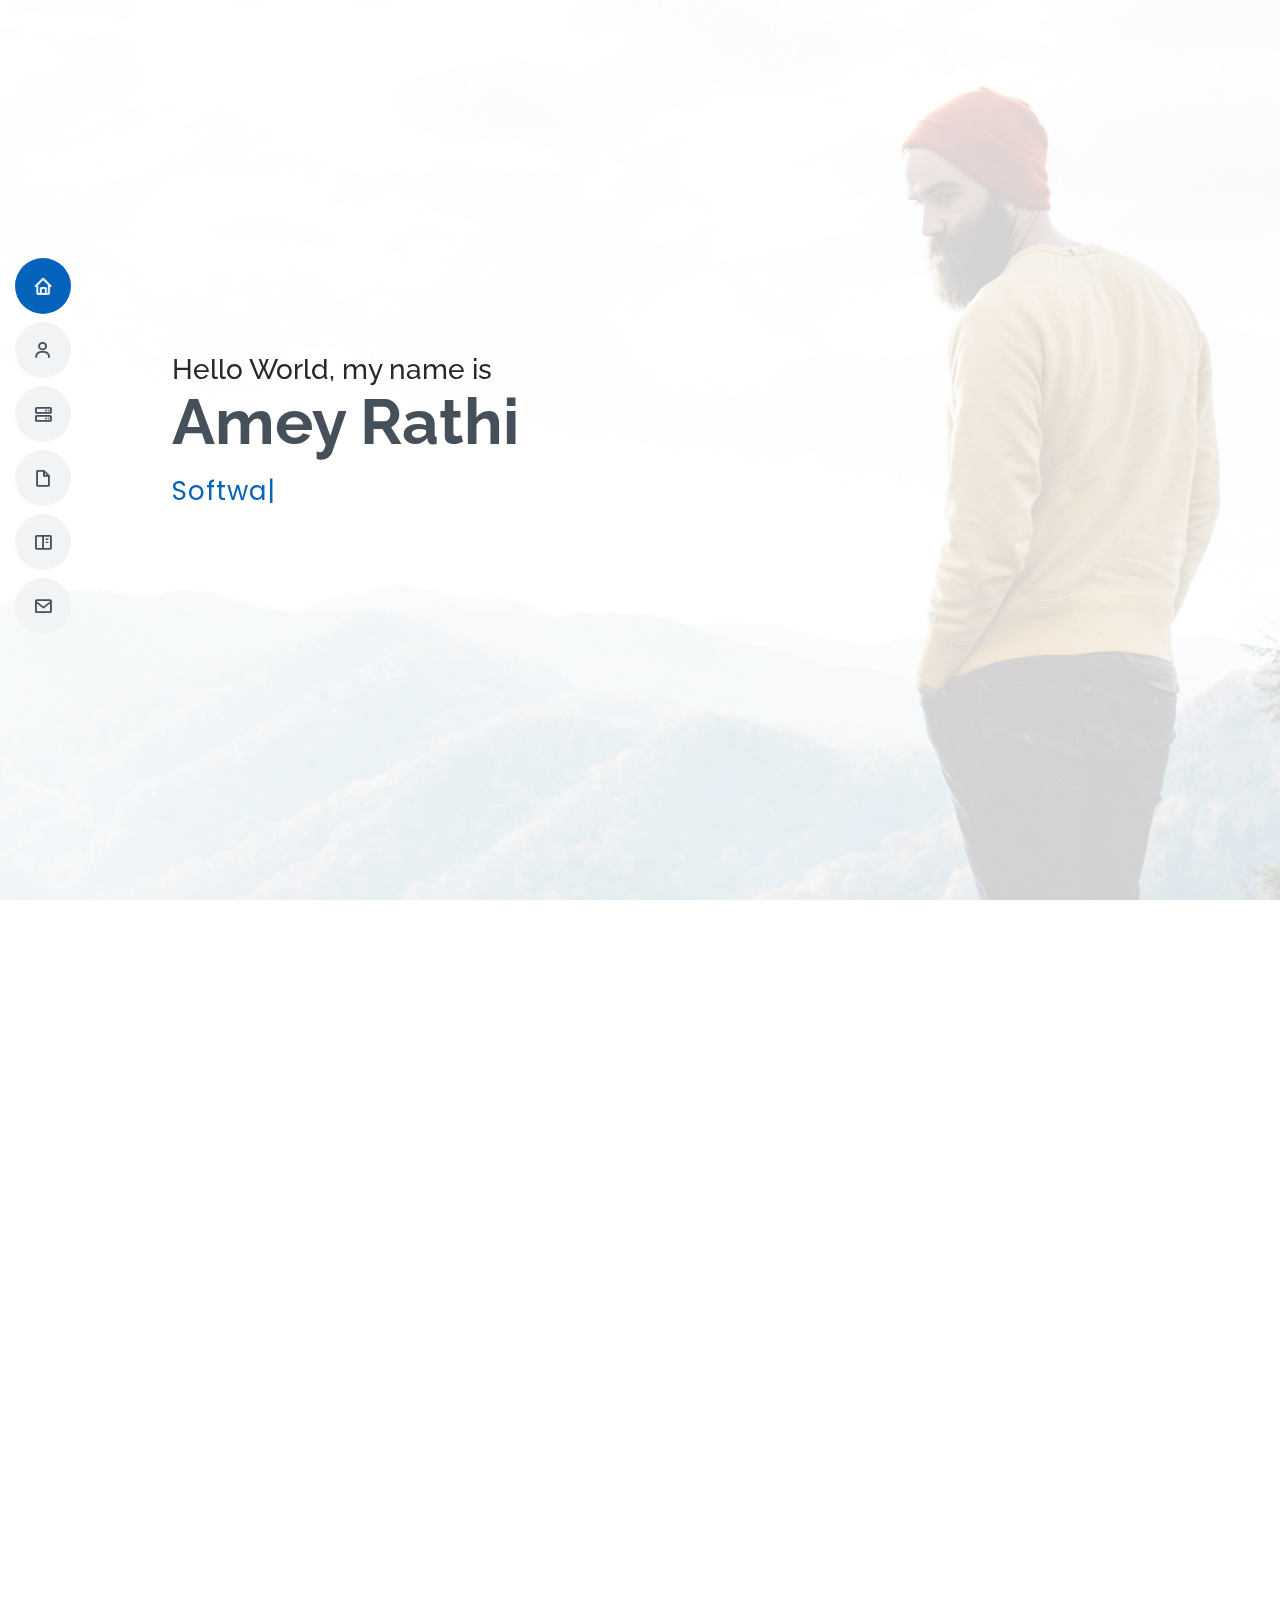
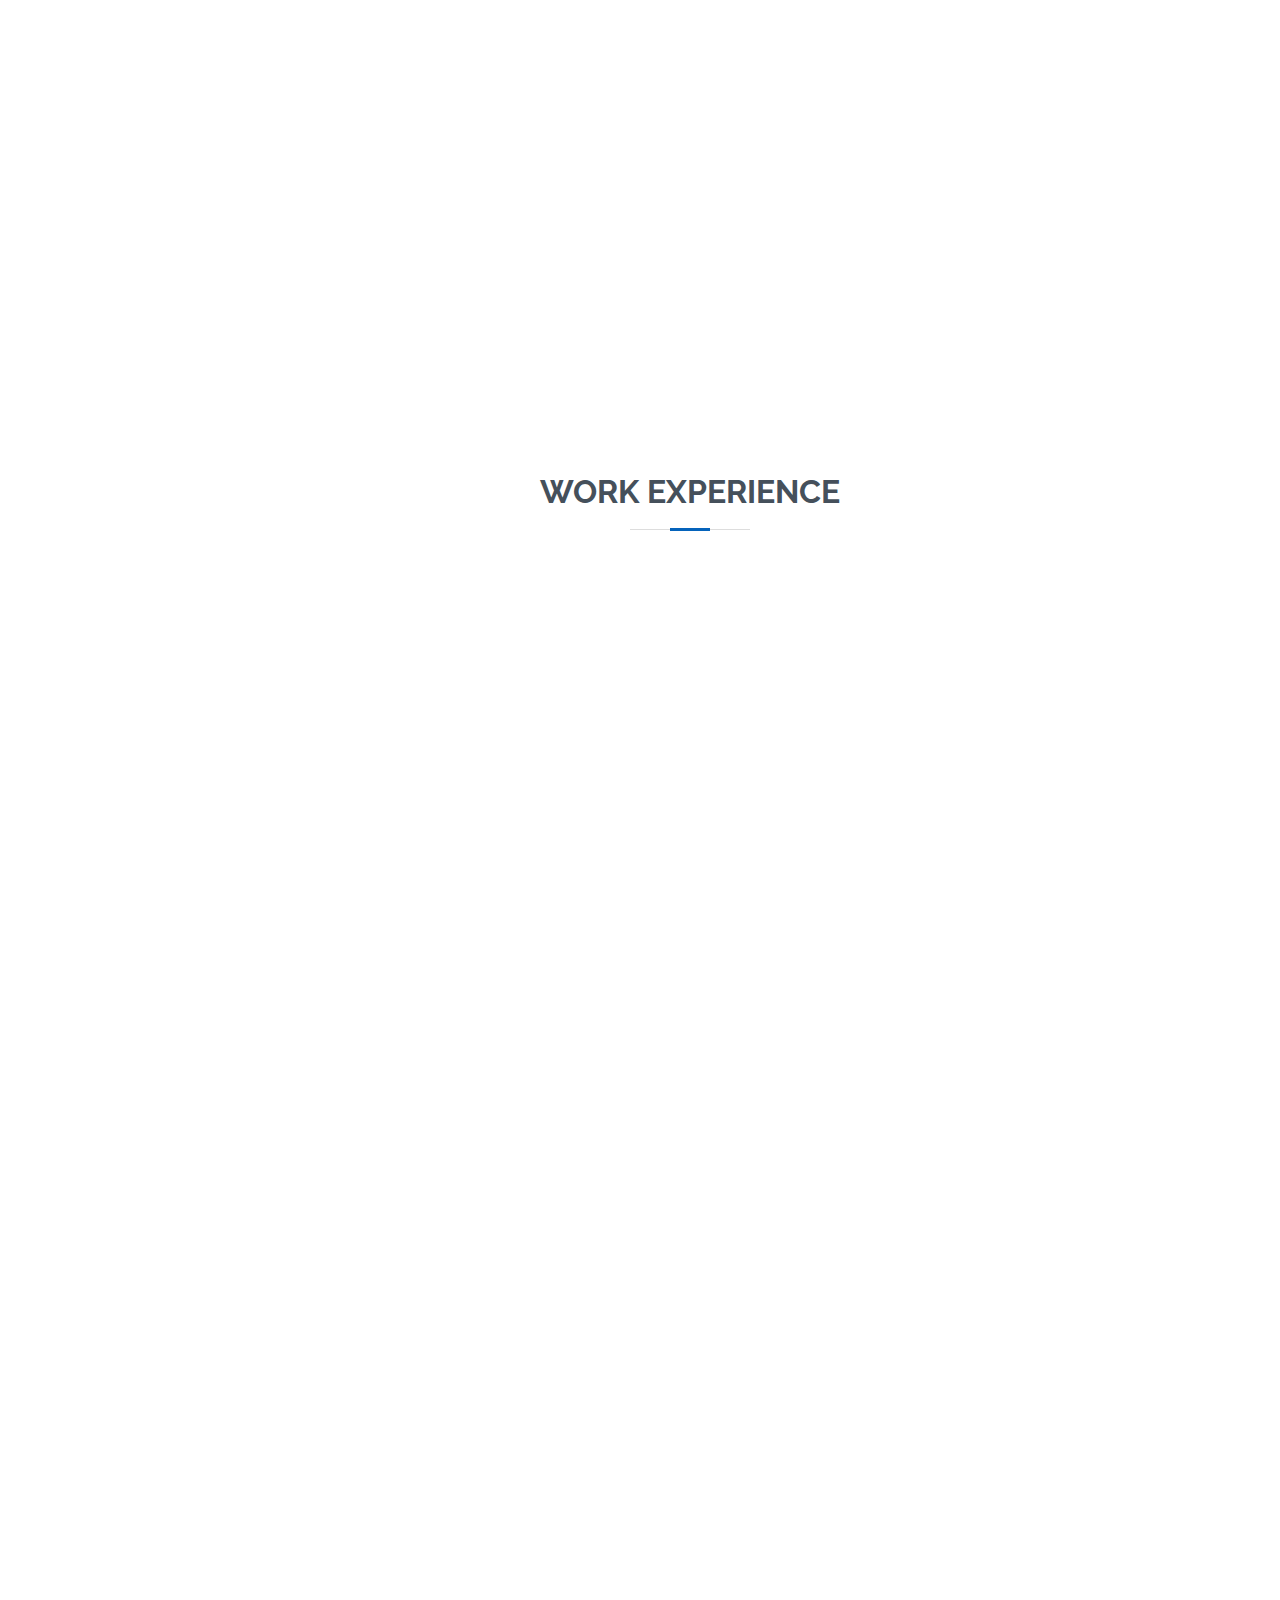
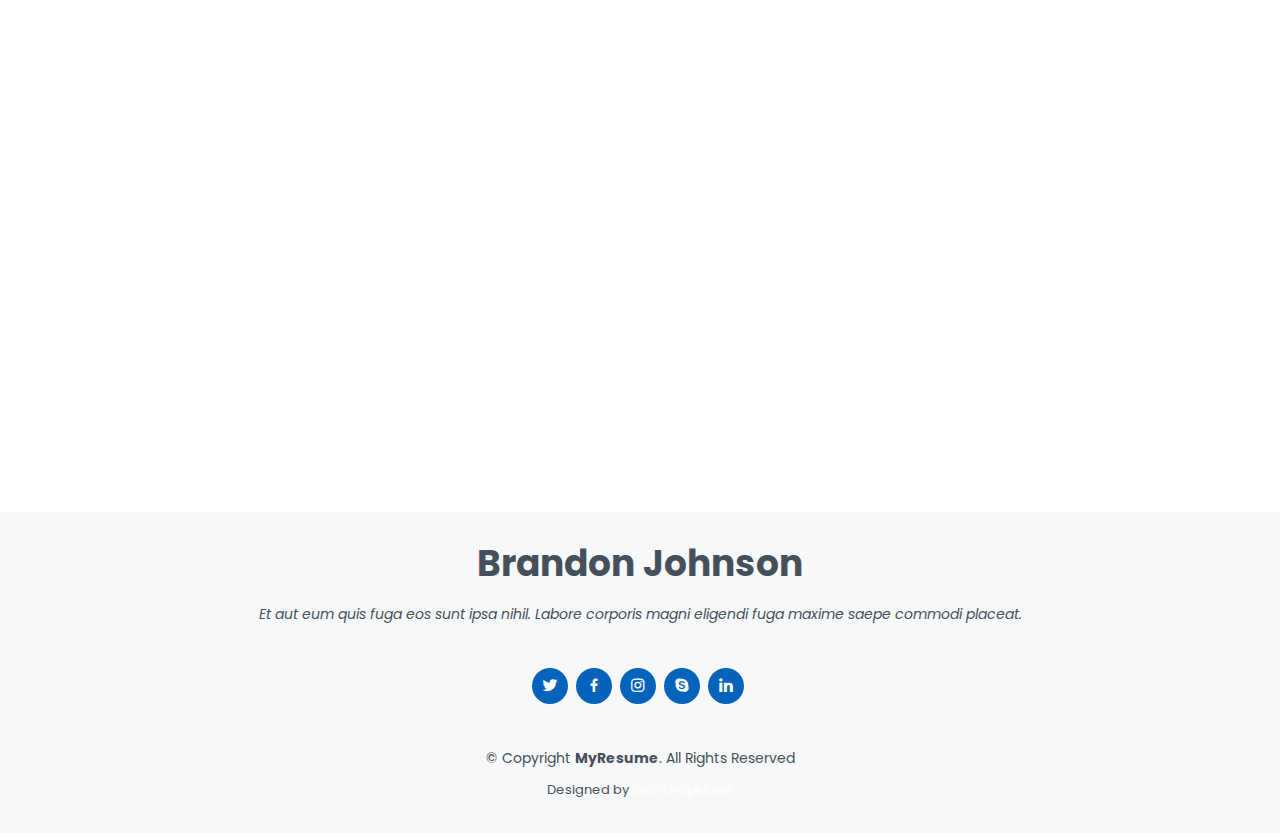
==== index.html @ b6212401 "add website" ====
<!DOCTYPE html>
<html lang="en">

<head>
  <meta charset="utf-8">
  <meta content="width=device-width, initial-scale=1.0" name="viewport">

  <title>Amey Rathi</title>
  <meta content="" name="description">
  <meta content="" name="keywords">

  <!-- Favicons -->
  <link href="assets/img/favicon.png" rel="icon">
  <link href="assets/img/apple-touch-icon.png" rel="apple-touch-icon">

  <!-- Google Fonts -->
  <link href="https://fonts.googleapis.com/css?family=Open+Sans:300,300i,400,400i,600,600i,700,700i|Raleway:300,300i,400,400i,500,500i,600,600i,700,700i|Poppins:300,300i,400,400i,500,500i,600,600i,700,700i" rel="stylesheet">

  <!-- Vendor CSS Files -->
  <link href="assets/vendor/aos/aos.css" rel="stylesheet">
  <link href="assets/vendor/bootstrap/css/bootstrap.min.css" rel="stylesheet">
  <link href="assets/vendor/bootstrap-icons/bootstrap-icons.css" rel="stylesheet">
  <link href="assets/vendor/boxicons/css/boxicons.min.css" rel="stylesheet">
  <link href="assets/vendor/glightbox/css/glightbox.min.css" rel="stylesheet">
  <link href="assets/vendor/swiper/swiper-bundle.min.css" rel="stylesheet">

  <!-- Template Main CSS File -->
  <link href="assets/css/style.css" rel="stylesheet">

  <!-- =======================================================
  * Template Name: MyResume - v4.7.0
  * Template URL: https://bootstrapmade.com/free-html-bootstrap-template-my-resume/
  * Author: BootstrapMade.com
  * License: https://bootstrapmade.com/license/
  ======================================================== -->
</head>

<body>

  <!-- ======= Mobile nav toggle button ======= -->
  <!-- <button type="button" class="mobile-nav-toggle d-xl-none"><i class="bi bi-list mobile-nav-toggle"></i></button> -->
  <i class="bi bi-list mobile-nav-toggle d-xl-none"></i>
  <!-- ======= Header ======= -->
  <header id="header" class="d-flex flex-column justify-content-center">

    <nav id="navbar" class="navbar nav-menu">
      <ul>
        <li><a href="#hero" class="nav-link scrollto active"><i class="bx bx-home"></i> <span>Home</span></a></li>
        <li><a href="#about" class="nav-link scrollto"><i class="bx bx-user"></i> <span>About</span></a></li>
        <li><a href="#skills" class="nav-link scrollto"><i class="bx bx-server"></i> <span>Skills</span></a></li>
        <li><a href="#resume" class="nav-link scrollto"><i class="bx bx-file-blank"></i> <span>Resume</span></a></li>
        <li><a href="#portfolio" class="nav-link scrollto"><i class="bx bx-book-content"></i> <span>Portfolio</span></a></li>
        <li><a href="#contact" class="nav-link scrollto"><i class="bx bx-envelope"></i> <span>Contact</span></a></li>
      </ul>
    </nav><!-- .nav-menu -->

  </header><!-- End Header -->

  <!-- ======= Hero Section ======= -->
  <section id="hero" class="d-flex flex-column justify-content-center">
    <div class="container" data-aos="zoom-in" data-aos-delay="100">
      <h3>Hello World, my name is</h3>
      <h1>Amey Rathi</h1>
      <p><span class="typed" data-typed-items="Software Engineer, Data Scientist, Data Analyst"></span></p>
      <div class="social-links">
        <!-- <a href="#" class="twitter"><i class="bx bxl-twitter"></i></a> -->
        <!-- <a href="#" class="facebook"><i class="bx bxl-facebook"></i></a> -->
        <!-- <a href="#" class="instagram"><i class="bx bxl-instagram"></i></a> -->
        <!-- <a href="#" class="google-plus"><i class="bx bxl-skype"></i></a> -->
        <!-- <a href="#" class="linkedin"><i class="bx bxl-linkedin"></i></a>
        <a href="#" class="github"><i class="bx bxl-linkedin"></i></a>
        <a href="#" class="email"><i class="bx bxl-linkedin"></i></a> -->
      </div>
    </div>
  </section><!-- End Hero -->

  <main id="main">

    <!-- ======= About Section ======= -->
    <section id="about" class="about">
      <div class="container" data-aos="fade-up">

        <div class="section-title">
          <h2>About Me</h2>
          <!-- <p>Magnam dolores commodi suscipit. Necessitatibus eius consequatur ex aliquid fuga eum quidem. Sit sint consectetur velit. Quisquam quos quisquam cupiditate. Et nemo qui impedit suscipit alias ea. Quia fugiat sit in iste officiis commodi quidem hic quas.</p> -->
        </div>


        <div class="row">
          <div class="col-lg-4">
            <img src="assets/img/profile-img.jpg" class="img-fluid shadow-sm" alt="">
          </div>
          <div class="col-lg-8 pt-4 pt-lg-0 content">
            <!-- <h3>UI/UX Designer &amp; Web Developer.</h3> -->
            <p>
              My name is <b>Amey Rathi</b>, <i>named after a Hindu God Ganapati</i>. I am a final year Information Systems student from Singapore Management University, specialising in <b>Artificial Intelligence</b> with a second major in <b>Economics</b>. 
            </p>
            <!-- <div class="row">
              <div class="col-lg-6">
                <ul>
                  <li><i class="bi bi-chevron-right"></i> <strong>Birthday:</strong> <span>1 May 1995</span></li>
                  <li><i class="bi bi-chevron-right"></i> <strong>Website:</strong> <span>www.example.com</span></li>
                  <li><i class="bi bi-chevron-right"></i> <strong>Phone:</strong> <span>+123 456 7890</span></li>
                  <li><i class="bi bi-chevron-right"></i> <strong>City:</strong> <span>New York, USA</span></li>
                </ul>
              </div>
              <div class="col-lg-6">
                <ul>
                  <li><i class="bi bi-chevron-right"></i> <strong>Age:</strong> <span>30</span></li>
                  <li><i class="bi bi-chevron-right"></i> <strong>Degree:</strong> <span>Master</span></li>
                  <li><i class="bi bi-chevron-right"></i> <strong>PhEmailone:</strong> <span>email@example.com</span></li>
                  <li><i class="bi bi-chevron-right"></i> <strong>Freelance:</strong> <span>Available</span></li>
                </ul>
              </div>
            </div> -->
            <p>
              I enjoy the work I do and take keen interest in collaborating with people to tackle problems by coming up with solutions that leverages technology. 
              I love reading about how technology is shaping our enviornment and learn from my peers who are in the same space.
            </p>
            <p>
              I have a keen interest in learning more everyday, specifically in the field of Software Engineering and Machine Learning. 
              From my previous internships, I have experience with developing production grade web applications as well as production ready machine learning algorithms. 
            </p>
          </div>
        </div>

      </div>
    </section>
    <!-- End About Section -->

    <!-- ======= Facts Section ======= -->
    <!-- <section id="facts" class="facts">
      <div class="container" data-aos="fade-up">

        <div class="section-title">
          <h2>Facts</h2>
          <p>Magnam dolores commodi suscipit. Necessitatibus eius consequatur ex aliquid fuga eum quidem. Sit sint consectetur velit. Quisquam quos quisquam cupiditate. Et nemo qui impedit suscipit alias ea. Quia fugiat sit in iste officiis commodi quidem hic quas.</p>
        </div>

        <div class="row">

          <div class="col-lg-3 col-md-6">
            <div class="count-box">
              <i class="bi bi-emoji-smile"></i>
              <span data-purecounter-start="0" data-purecounter-end="232" data-purecounter-duration="1" class="purecounter"></span>
              <p>Happy Clients</p>
            </div>
          </div>

          <div class="col-lg-3 col-md-6 mt-5 mt-md-0">
            <div class="count-box">
              <i class="bi bi-journal-richtext"></i>
              <span data-purecounter-start="0" data-purecounter-end="521" data-purecounter-duration="1" class="purecounter"></span>
              <p>Projects</p>
            </div>
          </div>

          <div class="col-lg-3 col-md-6 mt-5 mt-lg-0">
            <div class="count-box">
              <i class="bi bi-headset"></i>
              <span data-purecounter-start="0" data-purecounter-end="1463" data-purecounter-duration="1" class="purecounter"></span>
              <p>Hours Of Support</p>
            </div>
          </div>

          <div class="col-lg-3 col-md-6 mt-5 mt-lg-0">
            <div class="count-box">
              <i class="bi bi-award"></i>
              <span data-purecounter-start="0" data-purecounter-end="25" data-purecounter-duration="1" class="purecounter"></span>
              <p>Awards</p>
            </div>
          </div>

        </div>

      </div>
    </section>End Facts Section -->

    <!-- ======= Skills Section =======  -->
    <section id="skills" class="skills section-bg">
      <div class="container" data-aos="fade-up">

        <div class="section-title">
          <h2>Skills</h2>
          <p>While I am open to learning new skills, here are some skills I have learned through my previous internships and school projects!</p>
        </div>

        <div class="row skills-content">

          <div class="col-lg-5">
            <span class="skill">
              <h5><b>Data Science & Analytics</b></h5>
              <ul> 
                <li>Python (Pandas, Numpy, Scikit-Learn), R</li>
                <li>Computer vision (OpenCV)</li>
                <li>Geospatial Analytics (Map projections, spatial statistics, etc)</li>
                <li>Deep Learning frameworks (TensorFlow, PyTorch)</li>
                <li>Natural Language Processing (Spacy, NLTK, transformers)</li>
              </ul>
            </span>
          </div>

          <div class="col-lg-3">

            <span class="skill">
              <h5><b>Software Enginnering</b></h5>
              <ul> 
                <li>Flask, NodeJS, PHP</li>
                <li>MySQL, MongoDB</li>
                <li>Angular, React, HTML5</li>
                <li>Java, Spring</li>
                <li>Docker, Jenkins, Bitbucket</li>
              </ul>
            </span>

          </div>
          <div class="col-lg-4">

            <span class="skill">
              <h5><b>Others</b></h5>
              <ul> 
                <li>MS Excel (VBA, financial modelling)</li>
                <li>SQL</li>
                <li>UI/UX Prototyping (Figma, Adobe XD)</li>
                <li>Web scrapping</li>
              </ul>
            </span>
          </div>

        </div>

      </div>
    </section><!-- End Skills Section -->

    <!-- ======= Resume Section ======= -->
    <section id="resume" class="resume">

      <div class="section-title">
        <h2>Work Experience</h2>
      </div>
      <!-- Pencil Internship -->
      <div class="row" data-aos="fade-up">
        <div class="col-lg-3  align-items-center justify-content-center">
          <a href="https://pencilapp.com/"><img src="assets/img/pencil-logo.png" height="auto" width="100%"></a>
        </div>
        <div class="col-lg-9 px-5 align-items-center justify-content-center">
          <span class="work-experience-title">
            <h4><b>Machine Learning Intern, Pencil</b></h4>
            <span class="work-experience-date">October 2021 - December 2021</span><br/>
          <p>
            <b class="bi bi-chevron-right"></b> <a class="link-primary" href="https://pencilapp.com/">Pencil</a> is an education technology start up from Silicon Valley with a mission to provide personalised education. <br/>
            <b class="bi bi-chevron-right"></b>Developed low latency computer vision algorithms using <b>TensorflowJS</b> to create interactive real time communication features <br/>
            <b class="bi bi-chevron-right"></b>Developed an algorithm which transformers content on a paper to a digital whiteboard through web assembly <br/>
          </p>
        </div>
      </div>
      
      <!-- Research Room Internship -->
      <div class="row top-buffer" data-aos="fade-up">
        <div class="col-lg-3 pt-5 align-items-center justify-content-center">
          <a href="https://pencilapp.com/"><img src="assets/img/rr.png" height="auto" width="100%"></a>
        </div>
        <div class="col-lg-9 px-5 align-items-center justify-content-center">
          <span class="work-experience-title">
            <h4><b>Artificial Intelligence Intern, Research Room</b></h4>
            <span class="work-experience-date">May 2021 - August 2021</span><br/>
          <p>
            <b class="bi bi-chevron-right"></b> <a class="link-primary" href="http://www.researchroom.sg/">Research Room</a> is data analytics consultancy that delivers complex prediction and decision making capibilities <br/>
            <b class="bi bi-chevron-right"></b> Developed a conversational assistant for Gardens by the bay through a transformers neural network
             architecture from <a class="link-danger" href="https://ai.facebook.com/">FacebookAI</a> and <a class="link-danger" href="https://huggingface.co">HuggingFace</a> using <b>PyTorch</b>, supporting real-time information retrieval from internet to answer queries <br/>
            <b class="bi bi-chevron-right"></b> Reduced inference speed of model by x3 with minimal impact on performance through knowledge distillation and pruning <br/>
            <b class="bi bi-chevron-right"></b> Implemented a double head transformers model, reducing model perplexity and hallucination tendencies<br/>
            <b class="bi bi-chevron-right"></b> Developed a cognitive image recognition solution for an EdTech company to streamline data entry operations by
            automatically capturing relevant information from documents, significantly reducing man-hours spent in labelling data. The accuracy of the multi-stage image classifier was 93%.<br/>
            <br/>
          </p>
        </div>
      </div>
      
      <!-- DBS Bank Internship -->
      <div class="row top-buffer" data-aos="fade-up">
        <div class="col-lg-3 align-items-center justify-content-center">
          <a href="https://pencilapp.com/"><img src="assets/img/dbs-logo.png" height="auto" width="100%"></a>
        </div>
        <div class="col-lg-9 px-5">
          <span class="work-experience-title">
            <h4><b>Software Engineering Intern, DBS Bank</b></h4>
            <span class="work-experience-date">June 2020 - August 2020</span><br/>
          <p>
            <b class="bi bi-chevron-right"></b> <a class="link-primary" href="https://www.dbs.com.sg/index/default.page">DBS Bank</a> is a Singaporean multinational banking and financial services corporation <br/>
            <b class="bi bi-chevron-right"></b> Developed Software Management Portal, digitalising bank-wide existing software request and management processes for 30,000 users<br/>
            <b class="bi bi-chevron-right"></b> Tech Stack: JavaScript (ReactJS framework), Python (Flask) and integration using MySQL <br/>
            <b class="bi bi-chevron-right"></b> Created automated unit testing scripts through <a class="link-danger" href="https://docs.pytest.org/en/6.2.x/"> PyTest </a> & helped resolve bugs <br/>
            <br/>
          </p>
        </div>
      </div>

      <!-- FCA Internship -->
      <div class="row top-buffer" data-aos="fade-up">
        <div class="col-lg-3 align-items-center justify-content-center">
          <a href="https://pencilapp.com/"><img src="assets/img/fca-logo.png" height="auto" width="100%"></a>
        </div>
        <div class="col-lg-9 px-5">
          <span class="work-experience-title">
            <h4><b>Summer Intern, First Code Academy</b></h4>
            <span class="work-experience-date">May 2019 - August 2019</span><br/>
          <p>
            <b class="bi bi-chevron-right"></b> <a class="link-primary" href="https://www.dbs.com.sg/index/default.page">First Code Academy</a> is an education institute that teaches kids coding and develop curriculum for coding skills, computational thinking and entrepreneurship mindset <br/>
            <b class="bi bi-chevron-right"></b> Created course content for design thinking, game development and web application development and taught students
            from 3 – 18 years on these topics.<br/>
            <b class="bi bi-chevron-right"></b> Created a company-wide course feedback system leading to improved course quality & understanding instructor weakness <br/>
            <br/>
          </p>
        </div>
      </div>

      <!-- <div class="container" data-aos="fade-up">

        <div class="section-title">
          <h2>Resume</h2>
          <p>Magnam dolores commodi suscipit. Necessitatibus eius consequatur ex aliquid fuga eum quidem. Sit sint consectetur velit. Quisquam quos quisquam cupiditate. Et nemo qui impedit suscipit alias ea. Quia fugiat sit in iste officiis commodi quidem hic quas.</p> 
        </div>

        <div class="row">
          <div class="col-lg-6">
            <h3 class="resume-title">Sumary</h3>
            <div class="resume-item pb-0">
              <h4>Brandon Johnson</h4>
              <p><em>Innovative and deadline-driven Graphic Designer with 3+ years of experience designing and developing user-centered digital/print marketing material from initial concept to final, polished deliverable.</em></p>
              <ul>
                <li>Portland par 127,Orlando, FL</li>
                <li>(123) 456-7891</li>
                <li>alice.barkley@example.com</li>
              </ul>
            </div>

            <h3 class="resume-title">Education</h3>
            <div class="resume-item">
              <h4>Master of Fine Arts &amp; Graphic Design</h4>
              <h5>2015 - 2016</h5>
              <p><em>Rochester Institute of Technology, Rochester, NY</em></p>
              <p>Qui deserunt veniam. Et sed aliquam labore tempore sed quisquam iusto autem sit. Ea vero voluptatum qui ut dignissimos deleniti nerada porti sand markend</p>
            </div>
            <div class="resume-item">
              <h4>Bachelor of Fine Arts &amp; Graphic Design</h4>
              <h5>2010 - 2014</h5>
              <p><em>Rochester Institute of Technology, Rochester, NY</em></p>
              <p>Quia nobis sequi est occaecati aut. Repudiandae et iusto quae reiciendis et quis Eius vel ratione eius unde vitae rerum voluptates asperiores voluptatem Earum molestiae consequatur neque etlon sader mart dila</p>
            </div>
          </div>
          <div class="col-lg-6">
            <h3 class="resume-title">Professional Experience</h3>
            <div class="resume-item">
              <h4>Senior graphic design specialist</h4>
              <h5>2019 - Present</h5>
              <p><em>Experion, New York, NY </em></p>
              <ul>
                <li>Lead in the design, development, and implementation of the graphic, layout, and production communication materials</li>
                <li>Delegate tasks to the 7 members of the design team and provide counsel on all aspects of the project. </li>
                <li>Supervise the assessment of all graphic materials in order to ensure quality and accuracy of the design</li>
                <li>Oversee the efficient use of production project budgets ranging from $2,000 - $25,000</li>
              </ul>
            </div>
            <div class="resume-item">
              <h4>Graphic design specialist</h4>
              <h5>2017 - 2018</h5>
              <p><em>Stepping Stone Advertising, New York, NY</em></p>
              <ul>
                <li>Developed numerous marketing programs (logos, brochures,infographics, presentations, and advertisements).</li>
                <li>Managed up to 5 projects or tasks at a given time while under pressure</li>
                <li>Recommended and consulted with clients on the most appropriate graphic design</li>
                <li>Created 4+ design presentations and proposals a month for clients and account managers</li>
              </ul>
            </div>
          </div>
        </div>

      </div> -->
    
    </section><!-- End Resume Section -->

    <!-- ======= Portfolio Section ======= -->
    <section id="portfolio" class="portfolio section-bg">
      <div class="container" data-aos="fade-up">

        <div class="section-title">
          <h2>Portfolio</h2>
          <p>Here are few of the projects I have done through my coursework, internships and out of interest :)</p>
        </div>
        <div class="row">
          <div class="col-lg-12 d-flex justify-content-center" data-aos="fade-up" data-aos-delay="100">
            <ul id="portfolio-flters">
              <li data-filter="*" class="filter-active">All</li>
              <li data-filter=".filter-internship">Internships</li>
              <li data-filter=".filter-datascience">Data Science</li>
              <li data-filter=".filter-swe">Software Development</li>
            </ul>
          </div>
        </div>

        <div class="row portfolio-container" data-aos="fade-up" data-aos-delay="200">

          <div class="col-lg-4 col-md-6 portfolio-item filter-internship">
            <div class="portfolio-wrap">
              <img src="assets/img/pencil-logo.png" class="img-fluid" alt="">
              <div class="portfolio-info">
                <h4>Projects @ Pencil</h4>
                <p> A summary of my projects at Pencil</p>
                <div class="portfolio-links">
                  <a href="portfolio-details-pencil.html" class="portfolio-details-lightbox" data-glightbox="type: external" title="Portfolio Details"><i class="bx bx-link"></i></a>
                </div>
              </div>
            </div>
          </div>
          <div class="col-lg-4 col-md-6 portfolio-item filter-swe filter-datascience">
            <div class="portfolio-wrap">
              <img src="assets/img/citi.jpg" class="img-fluid" alt="">
              <div class="portfolio-info">
                <h4>Capstone project</h4>
                <div class="portfolio-links">
                  <a href="portfolio-details-capstone.html" class="portfolio-details-lightbox" data-glightbox="type: external" title="Portfolio Details"><i class="bx bx-link"></i></a>
                </div>
              </div>
            </div>
          </div>

          <!-- <div class="col-lg-4 col-md-6 portfolio-item filter-internship">
            <div class="portfolio-wrap">
              <img src="assets/img/rr.png" class="img-fluid mx-auto d-block"  alt="">
              <div class="portfolio-info">
                <h4>Projects @ Research Room</h4>
                <p>A summary of my projects at Research Room</p>
                <div class="portfolio-links">
                  <a href="portfolio-details.html" class="portfolio-details-lightbox" data-glightbox="type: external" title="Portfolio Details"><i class="bx bx-link"></i></a>
                </div>
              </div>
            </div>
          </div> -->

          <div class="col-lg-4 col-md-6 portfolio-item filter-datascience">
            <div class="portfolio-wrap">
              <img src="assets/img/cognitive-gaming-system.jpg" class="img-fluid" alt="">
              <div class="portfolio-info">
                <h4>Cognitive Gaming System</h4>
                <p>Using CNNs for cheating :p</p>
                <div class="portfolio-links">
                  <a href="portfolio-details-cgs.html" class="portfolio-details-lightbox" data-glightbox="type: external" title="Portfolio Details"><i class="bx bx-link"></i></a>
                </div>
              </div>
            </div>
          </div>

          <div class="col-lg-4 col-md-6 portfolio-item filter-swe">
            <div class="portfolio-wrap">
              <img src="assets/img/compare-lah.jpg" class="img-fluid" alt="">
              <div class="portfolio-info">
                <h4>CompareLah!</h4>
                <p>Come here to buy cheap insurance through the art of web scrapping </p>
                <div class="portfolio-links">
                  <a href="portfolio-details.html" class="portfolio-details-lightbox" data-glightbox="type: external" title="Portfolio Details"><i class="bx bx-link"></i></a>
                </div>
              </div>
            </div>
          </div>

          <div class="col-lg-4 col-md-6 portfolio-item filter-datascience">
            <div class="portfolio-wrap">
              <img src="assets/img/real-estate.jpeg" class="img-fluid" alt="">
              <div class="portfolio-info">
                <h4>Real estate decisions</h4>
                <p> Buy a house or rent it? Let an excel spreadsheet help you!</p>
                <div class="portfolio-links">
                  <a href="portfolio-details.html" class="portfolio-details-lightbox" data-glightbox="type: external" title="Portfolio Details"><i class="bx bx-link"></i></a>
                </div>
              </div>
            </div>
          </div>

          <div class="col-lg-4 col-md-6 portfolio-item filter-datascience">
            <div class="portfolio-wrap">
              <img src="assets/img/smi.jpg" class="img-fluid" alt="">
              <div class="portfolio-info">
                <h4>Stock market influencers</h4>
                <p> Understanding how twitter influences the stock market!</p>
                <div class="portfolio-links">
                  <a href="portfolio-details.html" class="portfolio-details-lightbox" data-glightbox="type: external" title="Portfolio Details"><i class="bx bx-link"></i></a>
                </div>
              </div>
            </div>
          </div>
          
          <div class="col-lg-4 col-md-6 portfolio-item filter-swe">
            <div class="portfolio-wrap">
              <img src="assets/img/aws.png" class="img-fluid" alt="">
              <div class="portfolio-info">
                <h4>GS - AWS Hackathon</h4>
                <p>Pentrating financial inclusivity through technology!</p>
                <div class="portfolio-links">
                  <a href="portfolio-details.html" class="portfolio-details-lightbox" data-glightbox="type: external" title="Portfolio Details"><i class="bx bx-link"></i></a>
                </div>
              </div>
            </div>
          </div>

          <div class="col-lg-4 col-md-6 portfolio-item filter-datascience">
            <div class="portfolio-wrap">
              <img src="assets/img/ga.jpg" class="img-fluid" alt="">
              <div class="portfolio-info">
                <h4>Solving problems through Geospatial analytics</h4>
                <div class="portfolio-links">
                  <a href="assets/img/portfolio/portfolio-8.jpg" data-gallery="portfolioGallery" class="portfolio-lightbox" title="Card 3"><i class="bx bx-plus"></i></a>
                  <a href="portfolio-details.html" class="portfolio-details-lightbox" data-glightbox="type: external" title="Portfolio Details"><i class="bx bx-link"></i></a>
                </div>
              </div>
            </div>
          </div>

          <!-- <div class="col-lg-4 col-md-6 portfolio-item filter-web">
            <div class="portfolio-wrap">
              <img src="assets/img/portfolio/portfolio-9.jpg" class="img-fluid" alt="">
              <div class="portfolio-info">
                <h4>Web 3</h4>
                <p>Web</p>
                <div class="portfolio-links">
                  <a href="assets/img/portfolio/portfolio-9.jpg" data-gallery="portfolioGallery" class="portfolio-lightbox" title="Web 3"><i class="bx bx-plus"></i></a>
                  <a href="portfolio-details.html" class="portfolio-details-lightbox" data-glightbox="type: external" title="Portfolio Details"><i class="bx bx-link"></i></a>
                </div>
              </div>
            </div>
          </div> -->

        </div>

      </div>
    </section><!-- End Portfolio Section -->

    <!-- ======= Services Section ======= -->
    <section id="services" class="services">
      <div class="container" data-aos="fade-up">

        <div class="section-title">
          <h2>Services</h2>
          <p>Magnam dolores commodi suscipit. Necessitatibus eius consequatur ex aliquid fuga eum quidem. Sit sint consectetur velit. Quisquam quos quisquam cupiditate. Et nemo qui impedit suscipit alias ea. Quia fugiat sit in iste officiis commodi quidem hic quas.</p>
        </div>

        <div class="row">

          <div class="col-lg-4 col-md-6 d-flex align-items-stretch" data-aos="zoom-in" data-aos-delay="100">
            <div class="icon-box iconbox-blue">
              <div class="icon">
                <svg width="100" height="100" viewBox="0 0 600 600" xmlns="http://www.w3.org/2000/svg">
                  <path stroke="none" stroke-width="0" fill="#f5f5f5" d="M300,521.0016835830174C376.1290562159157,517.8887921683347,466.0731472004068,529.7835943286574,510.70327084640275,468.03025145048787C554.3714126377745,407.6079735673963,508.03601936045806,328.9844924480964,491.2728898941984,256.3432110539036C474.5976632858925,184.082847569629,479.9380746630129,96.60480741107993,416.23090153303,58.64404602377083C348.86323505073057,18.502131276798302,261.93793281208167,40.57373210992963,193.5410806939664,78.93577620505333C130.42746243093433,114.334589627462,98.30271207620316,179.96522072025542,76.75703585869454,249.04625023123273C51.97151888228291,328.5150500222984,13.704378332031375,421.85034740162234,66.52175969318436,486.19268352777647C119.04800174914682,550.1803526380478,217.28368757567262,524.383925680826,300,521.0016835830174"></path>
                </svg>
                <i class="bx bxl-dribbble"></i>
              </div>
              <h4><a href="">Lorem Ipsum</a></h4>
              <p>Voluptatum deleniti atque corrupti quos dolores et quas molestias excepturi</p>
            </div>
          </div>

          <div class="col-lg-4 col-md-6 d-flex align-items-stretch mt-4 mt-md-0" data-aos="zoom-in" data-aos-delay="200">
            <div class="icon-box iconbox-orange ">
              <div class="icon">
                <svg width="100" height="100" viewBox="0 0 600 600" xmlns="http://www.w3.org/2000/svg">
                  <path stroke="none" stroke-width="0" fill="#f5f5f5" d="M300,582.0697525312426C382.5290701553225,586.8405444964366,449.9789794690241,525.3245884688669,502.5850820975895,461.55621195738473C556.606425686781,396.0723002908107,615.8543463187945,314.28637112970534,586.6730223649479,234.56875336149918C558.9533121215079,158.8439757836574,454.9685369536778,164.00468322053177,381.49747125262974,130.76875717737553C312.15926192815925,99.40240125094834,248.97055460311594,18.661163978235184,179.8680185752513,50.54337015887873C110.5421016452524,82.52863877960104,119.82277516462835,180.83849132639028,109.12597500060166,256.43424936330496C100.08760227029461,320.3096726198365,92.17705696193138,384.0621239912766,124.79988738764834,439.7174275375508C164.83382741302287,508.01625554203684,220.96474134820875,577.5009287672846,300,582.0697525312426"></path>
                </svg>
                <i class="bx bx-file"></i>
              </div>
              <h4><a href="">Sed Perspiciatis</a></h4>
              <p>Duis aute irure dolor in reprehenderit in voluptate velit esse cillum dolore</p>
            </div>
          </div>

          <div class="col-lg-4 col-md-6 d-flex align-items-stretch mt-4 mt-lg-0" data-aos="zoom-in" data-aos-delay="300">
            <div class="icon-box iconbox-pink">
              <div class="icon">
                <svg width="100" height="100" viewBox="0 0 600 600" xmlns="http://www.w3.org/2000/svg">
                  <path stroke="none" stroke-width="0" fill="#f5f5f5" d="M300,541.5067337569781C382.14930387511276,545.0595476570109,479.8736841581634,548.3450877840088,526.4010558755058,480.5488172755941C571.5218469581645,414.80211281144784,517.5187510058486,332.0715597781072,496.52539010469104,255.14436215662573C477.37192572678356,184.95920475031193,473.57363656557914,105.61284051026155,413.0603344069578,65.22779650032875C343.27470386102294,18.654635553484475,251.2091493199835,5.337323636656869,175.0934190732945,40.62881213300186C97.87086631185822,76.43348514350839,51.98124368387456,156.15599469081315,36.44837278890362,239.84606092416172C21.716077023791087,319.22268207091537,43.775223500013084,401.1760424656574,96.891909868211,461.97329694683043C147.22146801428983,519.5804099606455,223.5754009179313,538.201503339737,300,541.5067337569781"></path>
                </svg>
                <i class="bx bx-tachometer"></i>
              </div>
              <h4><a href="">Magni Dolores</a></h4>
              <p>Excepteur sint occaecat cupidatat non proident, sunt in culpa qui officia</p>
            </div>
          </div>

          <div class="col-lg-4 col-md-6 d-flex align-items-stretch mt-4" data-aos="zoom-in" data-aos-delay="100">
            <div class="icon-box iconbox-yellow">
              <div class="icon">
                <svg width="100" height="100" viewBox="0 0 600 600" xmlns="http://www.w3.org/2000/svg">
                  <path stroke="none" stroke-width="0" fill="#f5f5f5" d="M300,503.46388370962813C374.79870501325706,506.71871716319447,464.8034551963731,527.1746412648533,510.4981551193396,467.86667711651364C555.9287308511215,408.9015244558933,512.6030010748507,327.5744911775523,490.211057578863,256.5855673507754C471.097692560561,195.9906835881958,447.69079081568157,138.11976852964426,395.19560036434837,102.3242989838813C329.3053358748298,57.3949838291264,248.02791733380457,8.279543830951368,175.87071277845988,42.242879143198664C103.41431057327972,76.34704239035025,93.79494320519305,170.9812938413882,81.28167332365135,250.07896920659033C70.17666984294237,320.27484674793965,64.84698225790005,396.69656628748305,111.28512138212992,450.4950937839243C156.20124167950087,502.5303643271138,231.32542653798444,500.4755392045468,300,503.46388370962813"></path>
                </svg>
                <i class="bx bx-layer"></i>
              </div>
              <h4><a href="">Nemo Enim</a></h4>
              <p>At vero eos et accusamus et iusto odio dignissimos ducimus qui blanditiis</p>
            </div>
          </div>

          <div class="col-lg-4 col-md-6 d-flex align-items-stretch mt-4" data-aos="zoom-in" data-aos-delay="200">
            <div class="icon-box iconbox-red">
              <div class="icon">
                <svg width="100" height="100" viewBox="0 0 600 600" xmlns="http://www.w3.org/2000/svg">
                  <path stroke="none" stroke-width="0" fill="#f5f5f5" d="M300,532.3542879108572C369.38199826031484,532.3153073249985,429.10787420159085,491.63046689027357,474.5244479745417,439.17860296908856C522.8885846962883,383.3225815378663,569.1668002868075,314.3205725914397,550.7432151929288,242.7694973846089C532.6665558377875,172.5657663291529,456.2379748765914,142.6223662098291,390.3689995646985,112.34683881706744C326.66090330228417,83.06452184765237,258.84405631176094,53.51806209861945,193.32584062364296,78.48882559362697C121.61183558270385,105.82097193414197,62.805066853699245,167.19869350419734,48.57481801355237,242.6138429142374C34.843463184063346,315.3850353017275,76.69343916112496,383.4422959591041,125.22947124332185,439.3748458443577C170.7312796277747,491.8107796887764,230.57421082200815,532.3932930995766,300,532.3542879108572"></path>
                </svg>
                <i class="bx bx-slideshow"></i>
              </div>
              <h4><a href="">Dele Cardo</a></h4>
              <p>Quis consequatur saepe eligendi voluptatem consequatur dolor consequuntur</p>
            </div>
          </div>

          <div class="col-lg-4 col-md-6 d-flex align-items-stretch mt-4" data-aos="zoom-in" data-aos-delay="300">
            <div class="icon-box iconbox-teal">
              <div class="icon">
                <svg width="100" height="100" viewBox="0 0 600 600" xmlns="http://www.w3.org/2000/svg">
                  <path stroke="none" stroke-width="0" fill="#f5f5f5" d="M300,566.797414625762C385.7384707136149,576.1784315230908,478.7894351017131,552.8928747891023,531.9192734346935,484.94944893311C584.6109503024035,417.5663521118492,582.489472248146,322.67544863468447,553.9536738515405,242.03673114598146C529.1557734026468,171.96086150256528,465.24506316201064,127.66468636344209,395.9583748389544,100.7403814666027C334.2173773831606,76.7482773500951,269.4350130405921,84.62216499799875,207.1952322260088,107.2889140133804C132.92018162631612,134.33871894543012,41.79353780512637,160.00259165414826,22.644507872594943,236.69541883565114C3.319112789854554,314.0945973066697,72.72355303640163,379.243833228382,124.04198916343866,440.3218312028393C172.9286146004772,498.5055451809895,224.45579914871206,558.5317968840102,300,566.797414625762"></path>
                </svg>
                <i class="bx bx-arch"></i>
              </div>
              <h4><a href="">Divera Don</a></h4>
              <p>Modi nostrum vel laborum. Porro fugit error sit minus sapiente sit aspernatur</p>
            </div>
          </div>

        </div>

      </div>
    </section><!-- End Services Section -->

    <!-- ======= Testimonials Section ======= -->
    <section id="testimonials" class="testimonials section-bg">
      <div class="container" data-aos="fade-up">

        <div class="section-title">
          <h2>Testimonials</h2>
        </div>

        <div class="testimonials-slider swiper" data-aos="fade-up" data-aos-delay="100">
          <div class="swiper-wrapper">

            <div class="swiper-slide">
              <div class="testimonial-item">
                <img src="assets/img/testimonials/testimonials-1.jpg" class="testimonial-img" alt="">
                <h3>Saul Goodman</h3>
                <h4>Ceo &amp; Founder</h4>
                <p>
                  <i class="bx bxs-quote-alt-left quote-icon-left"></i>
                  Proin iaculis purus consequat sem cure digni ssim donec porttitora entum suscipit rhoncus. Accusantium quam, ultricies eget id, aliquam eget nibh et. Maecen aliquam, risus at semper.
                  <i class="bx bxs-quote-alt-right quote-icon-right"></i>
                </p>
              </div>
            </div><!-- End testimonial item -->

            <div class="swiper-slide">
              <div class="testimonial-item">
                <img src="assets/img/testimonials/testimonials-2.jpg" class="testimonial-img" alt="">
                <h3>Sara Wilsson</h3>
                <h4>Designer</h4>
                <p>
                  <i class="bx bxs-quote-alt-left quote-icon-left"></i>
                  Export tempor illum tamen malis malis eram quae irure esse labore quem cillum quid cillum eram malis quorum velit fore eram velit sunt aliqua noster fugiat irure amet legam anim culpa.
                  <i class="bx bxs-quote-alt-right quote-icon-right"></i>
                </p>
              </div>
            </div><!-- End testimonial item -->

            <div class="swiper-slide">
              <div class="testimonial-item">
                <img src="assets/img/testimonials/testimonials-3.jpg" class="testimonial-img" alt="">
                <h3>Jena Karlis</h3>
                <h4>Store Owner</h4>
                <p>
                  <i class="bx bxs-quote-alt-left quote-icon-left"></i>
                  Enim nisi quem export duis labore cillum quae magna enim sint quorum nulla quem veniam duis minim tempor labore quem eram duis noster aute amet eram fore quis sint minim.
                  <i class="bx bxs-quote-alt-right quote-icon-right"></i>
                </p>
              </div>
            </div><!-- End testimonial item -->

            <div class="swiper-slide">
              <div class="testimonial-item">
                <img src="assets/img/testimonials/testimonials-4.jpg" class="testimonial-img" alt="">
                <h3>Matt Brandon</h3>
                <h4>Freelancer</h4>
                <p>
                  <i class="bx bxs-quote-alt-left quote-icon-left"></i>
                  Fugiat enim eram quae cillum dolore dolor amet nulla culpa multos export minim fugiat minim velit minim dolor enim duis veniam ipsum anim magna sunt elit fore quem dolore labore illum veniam.
                  <i class="bx bxs-quote-alt-right quote-icon-right"></i>
                </p>
              </div>
            </div><!-- End testimonial item -->

            <div class="swiper-slide">
              <div class="testimonial-item">
                <img src="assets/img/testimonials/testimonials-5.jpg" class="testimonial-img" alt="">
                <h3>John Larson</h3>
                <h4>Entrepreneur</h4>
                <p>
                  <i class="bx bxs-quote-alt-left quote-icon-left"></i>
                  Quis quorum aliqua sint quem legam fore sunt eram irure aliqua veniam tempor noster veniam enim culpa labore duis sunt culpa nulla illum cillum fugiat legam esse veniam culpa fore nisi cillum quid.
                  <i class="bx bxs-quote-alt-right quote-icon-right"></i>
                </p>
              </div>
            </div><!-- End testimonial item -->

          </div>
          <div class="swiper-pagination"></div>
        </div>

      </div>
    </section><!-- End Testimonials Section -->

    <!-- ======= Contact Section ======= -->
    <section id="contact" class="contact">
      <div class="container" data-aos="fade-up">

        <div class="section-title">
          <h2>Contact</h2>
        </div>

        <div class="row mt-1">

          <div class="col-lg-4">
            <div class="info">
              <div class="address">
                <i class="bi bi-geo-alt"></i>
                <h4>Location:</h4>
                <p>A108 Adam Street, New York, NY 535022</p>
              </div>

              <div class="email">
                <i class="bi bi-envelope"></i>
                <h4>Email:</h4>
                <p>info@example.com</p>
              </div>

              <div class="phone">
                <i class="bi bi-phone"></i>
                <h4>Call:</h4>
                <p>+1 5589 55488 55s</p>
              </div>

            </div>

          </div>

          <div class="col-lg-8 mt-5 mt-lg-0">

            <form action="forms/contact.php" method="post" role="form" class="php-email-form">
              <div class="row">
                <div class="col-md-6 form-group">
                  <input type="text" name="name" class="form-control" id="name" placeholder="Your Name" required>
                </div>
                <div class="col-md-6 form-group mt-3 mt-md-0">
                  <input type="email" class="form-control" name="email" id="email" placeholder="Your Email" required>
                </div>
              </div>
              <div class="form-group mt-3">
                <input type="text" class="form-control" name="subject" id="subject" placeholder="Subject" required>
              </div>
              <div class="form-group mt-3">
                <textarea class="form-control" name="message" rows="5" placeholder="Message" required></textarea>
              </div>
              <div class="my-3">
                <div class="loading">Loading</div>
                <div class="error-message"></div>
                <div class="sent-message">Your message has been sent. Thank you!</div>
              </div>
              <div class="text-center"><button type="submit">Send Message</button></div>
            </form>

          </div>

        </div>

      </div>
    </section><!-- End Contact Section -->

  </main><!-- End #main -->

  <!-- ======= Footer ======= -->
  <footer id="footer">
    <div class="container">
      <h3>Brandon Johnson</h3>
      <p>Et aut eum quis fuga eos sunt ipsa nihil. Labore corporis magni eligendi fuga maxime saepe commodi placeat.</p>
      <div class="social-links">
        <a href="#" class="twitter"><i class="bx bxl-twitter"></i></a>
        <a href="#" class="facebook"><i class="bx bxl-facebook"></i></a>
        <a href="#" class="instagram"><i class="bx bxl-instagram"></i></a>
        <a href="#" class="google-plus"><i class="bx bxl-skype"></i></a>
        <a href="#" class="linkedin"><i class="bx bxl-linkedin"></i></a>
      </div>
      <div class="copyright">
        &copy; Copyright <strong><span>MyResume</span></strong>. All Rights Reserved
      </div>
      <div class="credits">
        <!-- All the links in the footer should remain intact. -->
        <!-- You can delete the links only if you purchased the pro version. -->
        <!-- Licensing information: [license-url] -->
        <!-- Purchase the pro version with working PHP/AJAX contact form: https://bootstrapmade.com/free-html-bootstrap-template-my-resume/ -->
        Designed by <a href="https://bootstrapmade.com/">BootstrapMade</a>
      </div>
    </div>
  </footer><!-- End Footer -->

  <div id="preloader"></div>
  <a href="#" class="back-to-top d-flex align-items-center justify-content-center"><i class="bi bi-arrow-up-short"></i></a>

  <!-- Vendor JS Files -->
  <script src="assets/vendor/purecounter/purecounter.js"></script>
  <script src="assets/vendor/aos/aos.js"></script>
  <script src="assets/vendor/bootstrap/js/bootstrap.bundle.min.js"></script>
  <script src="assets/vendor/glightbox/js/glightbox.min.js"></script>
  <script src="assets/vendor/isotope-layout/isotope.pkgd.min.js"></script>
  <script src="assets/vendor/swiper/swiper-bundle.min.js"></script>
  <script src="assets/vendor/typed.js/typed.min.js"></script>
  <script src="assets/vendor/waypoints/noframework.waypoints.js"></script>
  <script src="assets/vendor/php-email-form/validate.js"></script>

  <!-- Template Main JS File -->
  <script src="assets/js/main.js"></script>

</body>

</html>
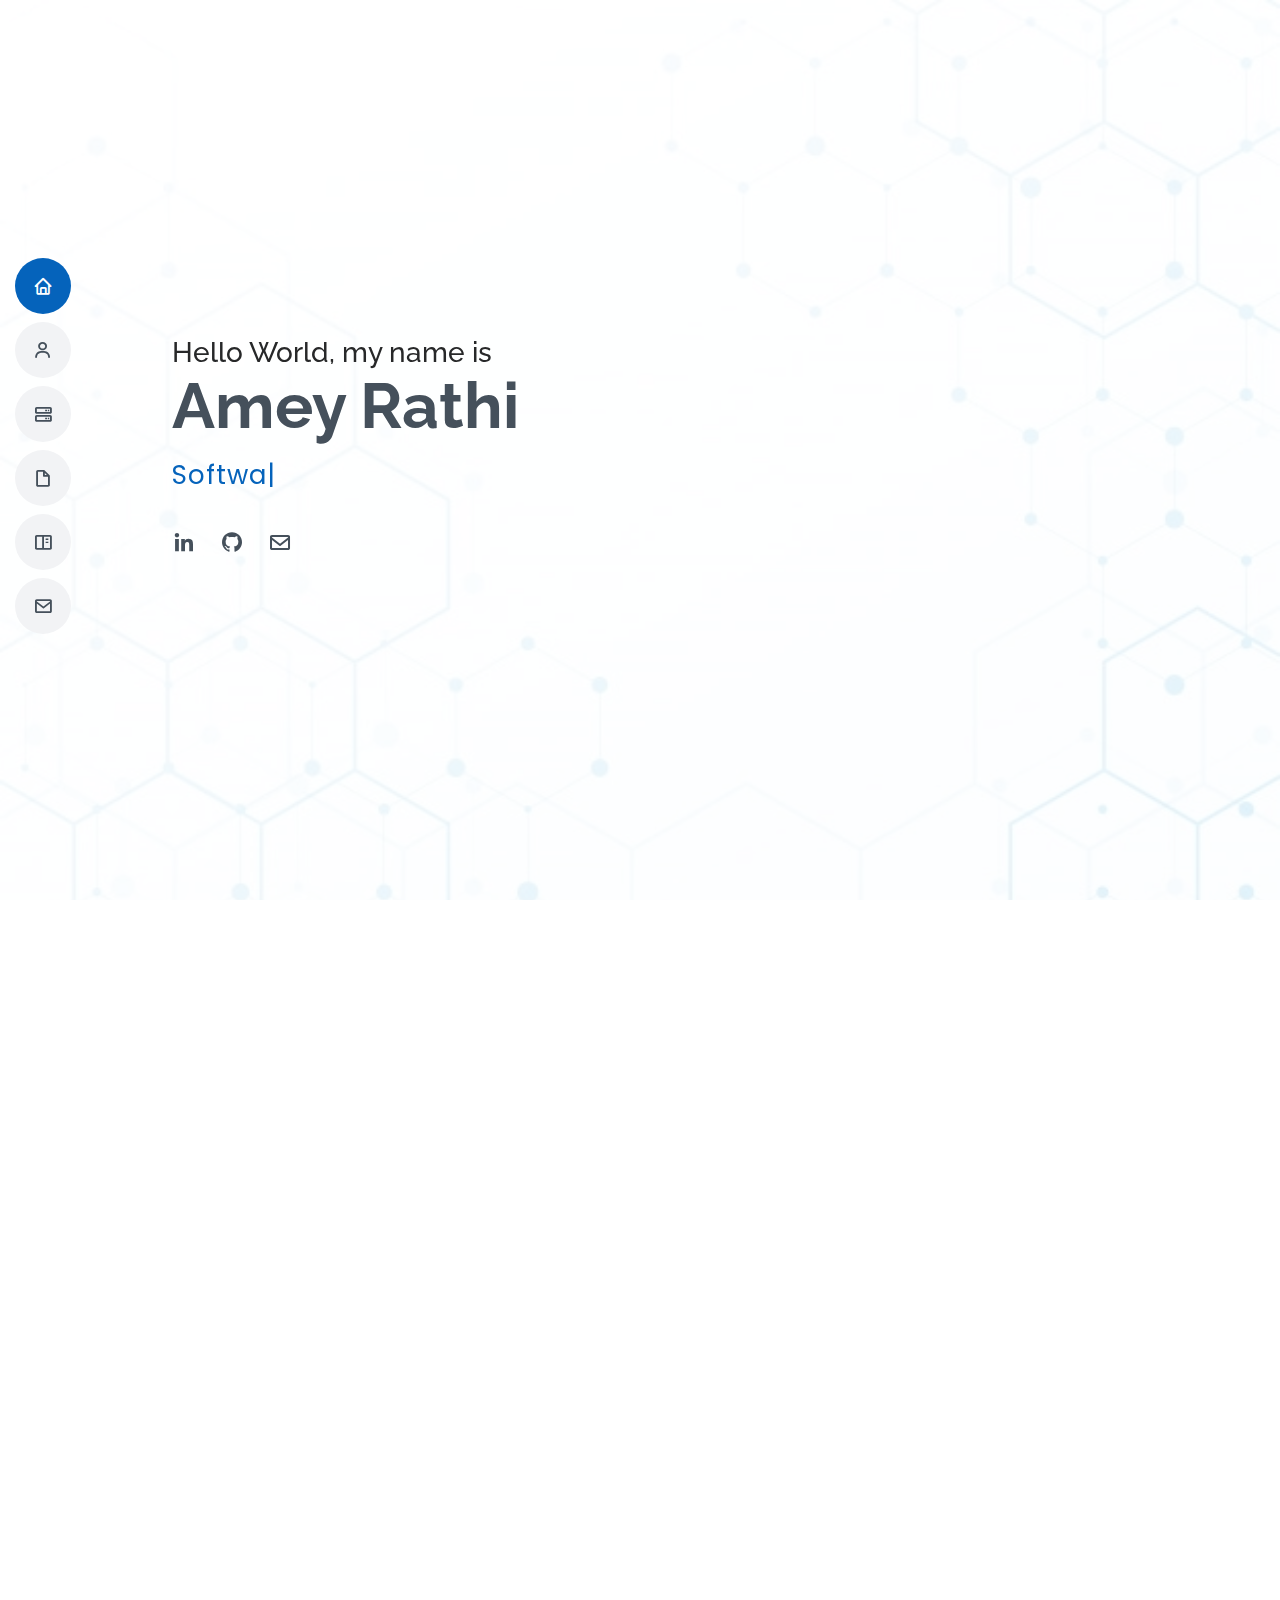
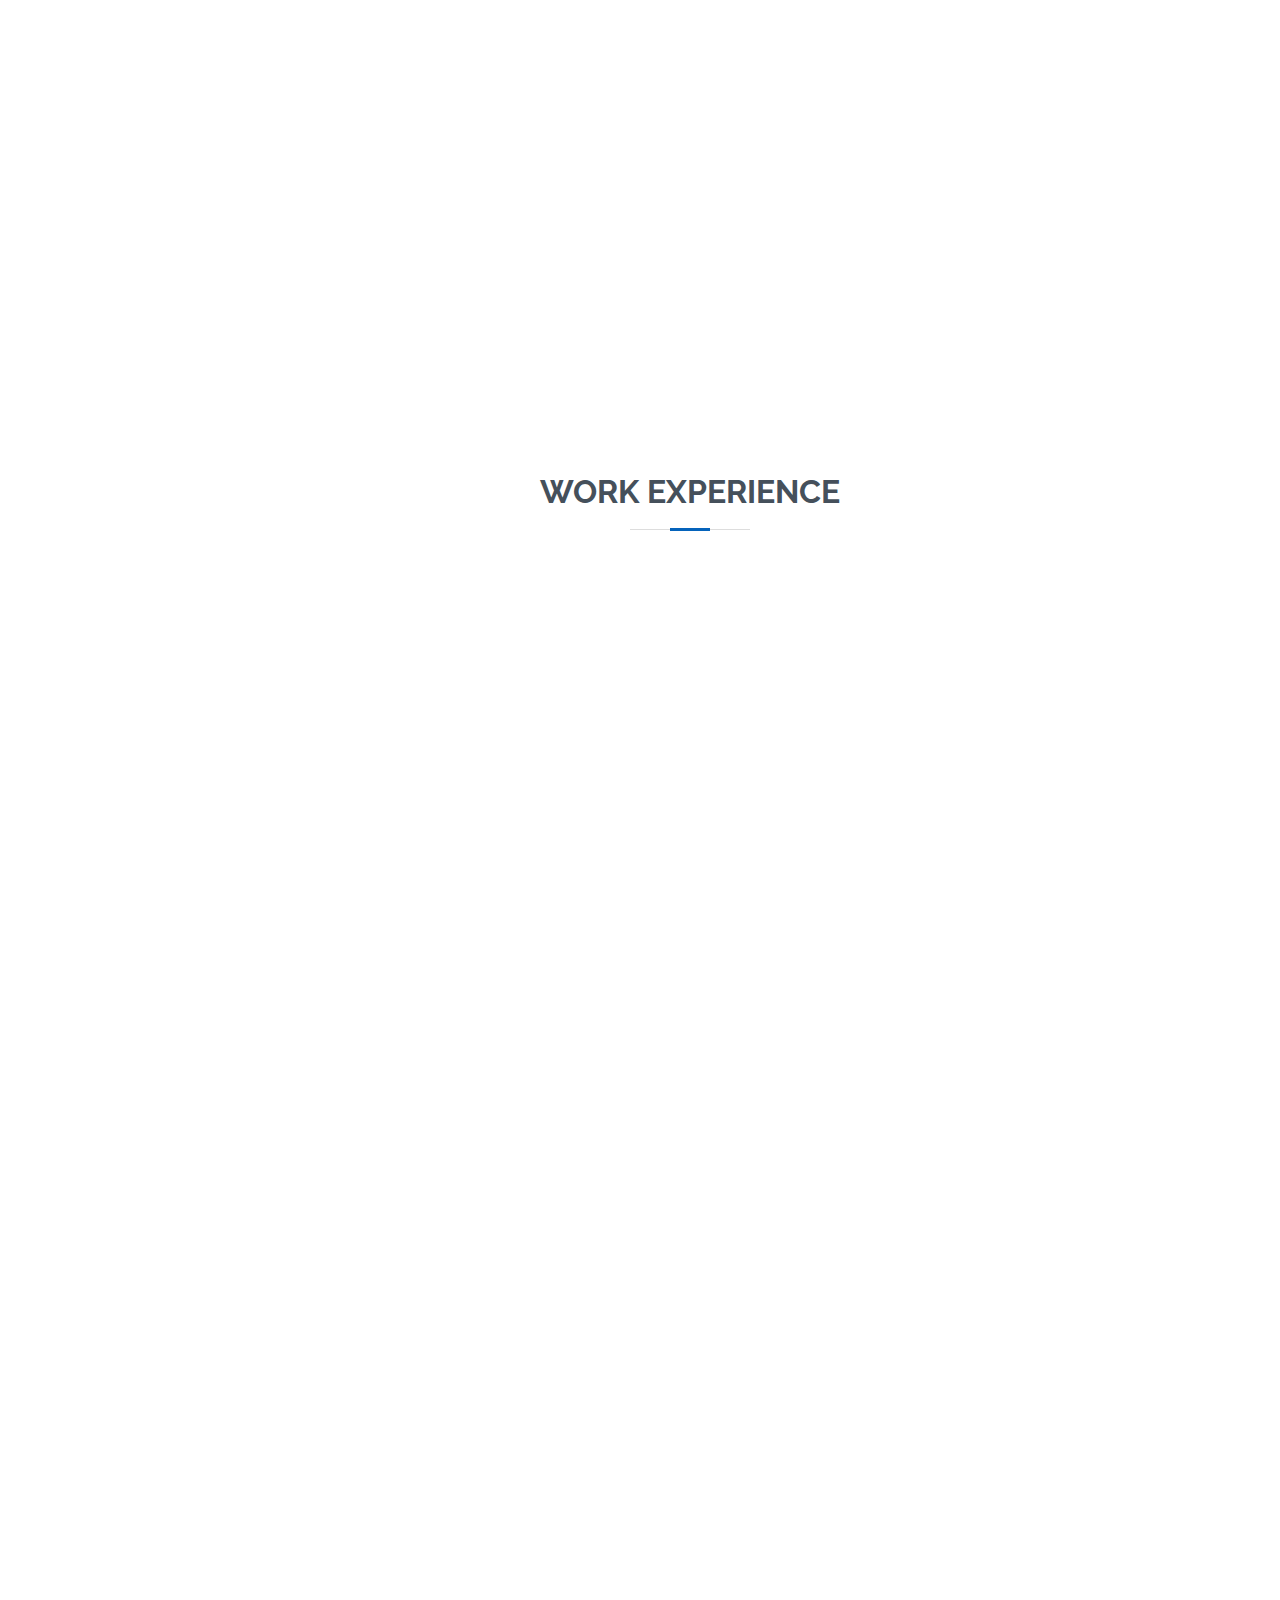
==== commit c9be9034: "changes" ====
--- a/index.html
+++ b/index.html
@@ -62,14 +62,11 @@
       <h3>Hello World, my name is</h3>
       <h1>Amey Rathi</h1>
       <p><span class="typed" data-typed-items="Software Engineer, Data Scientist, Data Analyst"></span></p>
+      
       <div class="social-links">
-        <!-- <a href="#" class="twitter"><i class="bx bxl-twitter"></i></a> -->
-        <!-- <a href="#" class="facebook"><i class="bx bxl-facebook"></i></a> -->
-        <!-- <a href="#" class="instagram"><i class="bx bxl-instagram"></i></a> -->
-        <!-- <a href="#" class="google-plus"><i class="bx bxl-skype"></i></a> -->
-        <!-- <a href="#" class="linkedin"><i class="bx bxl-linkedin"></i></a>
-        <a href="#" class="github"><i class="bx bxl-linkedin"></i></a>
-        <a href="#" class="email"><i class="bx bxl-linkedin"></i></a> -->
+        <a href="http://www.linkedin.com/in/ameyrathi/" class="linkedin"><i class="bx bxl-linkedin"></i></a>
+        <a href="http://github.com/ameyrathi" class="github"><i class="bx bxl-github"></i></a>
+        <a href="mailto:ameyrathi.2018@scis.smu.edu.sg" class="email"><i class="bx bx-envelope"></i></a>
       </div>
     </div>
   </section><!-- End Hero -->
@@ -93,7 +90,7 @@
           <div class="col-lg-8 pt-4 pt-lg-0 content">
             <!-- <h3>UI/UX Designer &amp; Web Developer.</h3> -->
             <p>
-              My name is <b>Amey Rathi</b>, <i>named after a Hindu God Ganapati</i>. I am a final year Information Systems student from Singapore Management University, specialising in <b>Artificial Intelligence</b> with a second major in <b>Economics</b>. 
+              My name is <b>Amey Rathi</b> and I am a final year Information Systems student from Singapore Management University, specialising in <b>Artificial Intelligence</b> with a second major in <b>Economics</b>. 
             </p>
             <!-- <div class="row">
               <div class="col-lg-6">
@@ -245,7 +242,7 @@
         </div>
         <div class="col-lg-9 px-5 align-items-center justify-content-center">
           <span class="work-experience-title">
-            <h4><b>Machine Learning Intern, Pencil</b></h4>
+            <h4><b> Software Engineer (Machine Learning) Intern, Pencil</b></h4>
             <span class="work-experience-date">October 2021 - December 2021</span><br/>
           <p>
             <b class="bi bi-chevron-right"></b> <a class="link-primary" href="https://pencilapp.com/">Pencil</a> is an education technology start up from Silicon Valley with a mission to provide personalised education. <br/>
@@ -314,71 +311,9 @@
           </p>
         </div>
       </div>
-
-      <!-- <div class="container" data-aos="fade-up">
-
-        <div class="section-title">
-          <h2>Resume</h2>
-          <p>Magnam dolores commodi suscipit. Necessitatibus eius consequatur ex aliquid fuga eum quidem. Sit sint consectetur velit. Quisquam quos quisquam cupiditate. Et nemo qui impedit suscipit alias ea. Quia fugiat sit in iste officiis commodi quidem hic quas.</p> 
-        </div>
-
-        <div class="row">
-          <div class="col-lg-6">
-            <h3 class="resume-title">Sumary</h3>
-            <div class="resume-item pb-0">
-              <h4>Brandon Johnson</h4>
-              <p><em>Innovative and deadline-driven Graphic Designer with 3+ years of experience designing and developing user-centered digital/print marketing material from initial concept to final, polished deliverable.</em></p>
-              <ul>
-                <li>Portland par 127,Orlando, FL</li>
-                <li>(123) 456-7891</li>
-                <li>alice.barkley@example.com</li>
-              </ul>
-            </div>
-
-            <h3 class="resume-title">Education</h3>
-            <div class="resume-item">
-              <h4>Master of Fine Arts &amp; Graphic Design</h4>
-              <h5>2015 - 2016</h5>
-              <p><em>Rochester Institute of Technology, Rochester, NY</em></p>
-              <p>Qui deserunt veniam. Et sed aliquam labore tempore sed quisquam iusto autem sit. Ea vero voluptatum qui ut dignissimos deleniti nerada porti sand markend</p>
-            </div>
-            <div class="resume-item">
-              <h4>Bachelor of Fine Arts &amp; Graphic Design</h4>
-              <h5>2010 - 2014</h5>
-              <p><em>Rochester Institute of Technology, Rochester, NY</em></p>
-              <p>Quia nobis sequi est occaecati aut. Repudiandae et iusto quae reiciendis et quis Eius vel ratione eius unde vitae rerum voluptates asperiores voluptatem Earum molestiae consequatur neque etlon sader mart dila</p>
-            </div>
-          </div>
-          <div class="col-lg-6">
-            <h3 class="resume-title">Professional Experience</h3>
-            <div class="resume-item">
-              <h4>Senior graphic design specialist</h4>
-              <h5>2019 - Present</h5>
-              <p><em>Experion, New York, NY </em></p>
-              <ul>
-                <li>Lead in the design, development, and implementation of the graphic, layout, and production communication materials</li>
-                <li>Delegate tasks to the 7 members of the design team and provide counsel on all aspects of the project. </li>
-                <li>Supervise the assessment of all graphic materials in order to ensure quality and accuracy of the design</li>
-                <li>Oversee the efficient use of production project budgets ranging from $2,000 - $25,000</li>
-              </ul>
-            </div>
-            <div class="resume-item">
-              <h4>Graphic design specialist</h4>
-              <h5>2017 - 2018</h5>
-              <p><em>Stepping Stone Advertising, New York, NY</em></p>
-              <ul>
-                <li>Developed numerous marketing programs (logos, brochures,infographics, presentations, and advertisements).</li>
-                <li>Managed up to 5 projects or tasks at a given time while under pressure</li>
-                <li>Recommended and consulted with clients on the most appropriate graphic design</li>
-                <li>Created 4+ design presentations and proposals a month for clients and account managers</li>
-              </ul>
-            </div>
-          </div>
-        </div>
-
-      </div> -->
     
-    </section><!-- End Resume Section -->
+    </section>
+    <!-- End Resume Section -->
 
     <!-- ======= Portfolio Section ======= -->
     <section id="portfolio" class="portfolio section-bg">
@@ -386,9 +321,218 @@
 
         <div class="section-title">
           <h2>Portfolio</h2>
-          <p>Here are few of the projects I have done through my coursework, internships and out of interest :)</p>
-        </div>
-        <div class="row">
+          <p>Here are few of the projects I have done through my coursework, hackathons and out of interest :)</p>
+        </div>
+        <div class="row p-4" data-aos="fade-up">
+          <div class="col-md-4">
+            <div class="card card-blog h-100">
+              <div class="card-img">
+                <img src="assets/img/citi.jpg" height="5vh" class="card-img-top img-fluid"></a>
+              </div>
+              <div class="card-body">
+                <div class="card-category-box">
+                  <div class="card-category">
+                    <h6 class="category">Capstone Project</h6>
+                  </div>
+                </div>
+                <p class="card-description">
+                  Developed a document scrutiny engine using image processing and natural language processing to automate transaction compliance. Designed and developed the user interface based on the needs of the user using Angular .
+                </p>
+              </div>
+              <div class="card-footer">
+                <div class="tech-stack">
+                    #flask #angular #ocr #ner #mongodb
+                </div>
+              </div>
+            </div>
+          </div>
+          <div class="col-md-4">
+            <div class="card card-blog h-100">
+              <div class="card-img">
+                <img src="assets/img/antbuildz.jpg" class="card-img-top img-fluid">
+              </div>
+              <div class="card-body">
+                <div class="card-category-box">
+                  <div class="card-category">
+                    <h6 class="category">Backend Development</h6>
+                  </div>
+                </div>
+                <p class="card-description">
+                  Developed a web application using Java (SpringBoot framework) for Antbuildz, a disrupter in the construction rental industry in Singapore. 
+                  Created a bidding system for equipment rental for merchants based on the business requirements.
+                </p>
+              </div>
+              <div class="card-footer">
+                <div class="tech-stack">
+                    #java #spring #orm 
+                </div>
+              </div>
+            </div>
+          </div>
+          <div class="col-md-4">
+            <div class="card card-blog h-100">
+              <div class="card-img">
+                <a href="blog-single.html"><img src="assets/img/compare-lah.jpg" alt="" class="card-img-top img-fluid"></a>
+              </div>
+              <div class="card-body">
+                <div class="card-category-box">
+                  <div class="card-category">
+                    <h6 class="category">Digital banking</h6>
+                  </div>
+                </div>
+                <p class="card-description">
+                  Built a web application which allows users to compare insurance products using real-time information acquired from web-scrappers; Developed frontend using ReactJS, backend using Flask and used Firebase NoSQL database. 
+                </p>
+              </div>
+              <div class="card-footer">
+                <div class="tech-stack">
+                    #flask #reacjs #web-scrapping #bootstrap
+                </div>
+              </div>
+            </div>
+          </div>
+        </div>
+        <div class="row p-4" data-aos="fade-up">
+          <div class="col-md-4">
+            <div class="card card-blog h-100">
+              <div class="card-img">
+                <img src="assets/img/smi.jpg" height="5vh" class="card-img-top img-fluid"></a>
+              </div>
+              <div class="card-body">
+                <div class="card-category-box">
+                  <div class="card-category">
+                    <h6 class="category">Machine Learning</h6>
+                  </div>
+                </div>
+                <p class="card-description">
+                  Developed an algorithm which predicts S&P 500 volatility based on twitter data from Donald Trump & Elon Musk, using natural language processing and ensemble of various machine learning models 
+
+                </p>
+              </div>
+              <div class="card-footer">
+                <div class="tech-stack">
+                  #deep-learning #nlp #time-series-analysis 
+
+                </div>
+              </div>
+            </div>
+          </div>
+          <div class="col-md-4">
+            <div class="card card-blog h-100">
+              <div class="card-img">
+                <img src="assets/img/cognitive-gaming-system.jpg" class="card-img-top img-fluid">
+              </div>
+              <div class="card-body">
+                <div class="card-category-box">
+                  <div class="card-category">
+                    <h6 class="category">Image Processing</h6>
+                  </div>
+                </div>
+                <p class="card-description">
+                  Built an algorithm using media pipe hands detection & a fine-tuned CNN model to provide aim assist for a shooting game, beating online high scores 
+                </p>
+              </div>
+              <div class="card-footer">
+                <div class="tech-stack">
+                  #cnn #image-processing #mediapipe 
+                </div>
+              </div>
+            </div>
+          </div>
+          <div class="col-md-4">
+            <div class="card card-blog h-100">
+              <div class="card-img">
+                <a href="blog-single.html"><img src="assets/img/real-estate.jpeg" alt="" class="card-img-top img-fluid"></a>
+              </div>
+              <div class="card-body">
+                <div class="card-category-box">
+                  <div class="card-category">
+                    <h6 class="category">Spreadsheet modelling</h6>
+                  </div>
+                </div>
+                <p class="card-description">
+                  Built a spreadsheet model which allows a user to determine whether to buy or rent a house using public financial data; Performed Monte Carlo simulations and analysed public datasets to simulate the variances in the real world 
+                </p>
+              </div>
+              <div class="card-footer">
+                <div class="tech-stack">
+                    #excel #data-analysis #simulations 
+                </div>
+              </div>
+            </div>
+          </div>
+        </div>
+        <div class="row p-4" data-aos="fade-up">
+          <div class="col-md-4">
+            <div class="card card-blog h-100">
+              <div class="card-img">
+                <img src="assets/img/geospatial-analytics.png" height="5vh" class="card-img-top img-fluid"></a>
+              </div>
+              <div class="card-body">
+                <div class="card-category-box">
+                  <div class="card-category">
+                    <h6 class="category">Geospatial Analytics</h6>
+                  </div>
+                </div>
+                <p class="card-description">
+                  Calibrated a regression model to understand the relationship between commuter flow data and residential population in each subzone in Singapore. Geospatial statistics was used to identify geographical clusters 
+                </p>
+              </div>
+              <div class="card-footer">
+                <div class="tech-stack">
+                    #R #analytics 
+                </div>
+              </div>
+            </div>
+          </div>
+          <div class="col-md-4">
+            <div class="card card-blog h-100">
+              <div class="card-img">
+                <img src="assets/img/c4sg.png" class="card-img-top img-fluid">
+              </div>
+              <div class="card-body">
+                <div class="card-category-box">
+                  <div class="card-category">
+                    <h6 class="category">IoT</h6>
+                  </div>
+                </div>
+                <p class="card-description">
+                  Developing an inexpensive IoT solution to capture utilities readings and perform analytics in order to provide extensive water-usage patterns 
+                </p>
+              </div>
+              <div class="card-footer">
+                <div class="tech-stack">
+                    #sensors #python #edge-computing 
+                </div>
+              </div>
+            </div>
+          </div>
+          <div class="col-md-4">
+            <div class="card card-blog h-100">
+              <div class="card-img">
+                <a href="blog-single.html"><img src="assets/img/aws.png" alt="" class="card-img-top img-fluid"></a>
+              </div>
+              <div class="card-body">
+                <div class="card-category-box">
+                  <div class="card-category">
+                    <h6 class="category">AWS-Goldman Sachs Hackathon</h6>
+                  </div>
+                </div>
+                <p class="card-description">
+                  Created a web application which promotes financial inclusivity by enabling bankers to consult to non profit organisations. 
+                  Awared top 10 teams.
+                </p>
+              </div>
+              <div class="card-footer">
+                <div class="tech-stack">
+                    #flask #reactjs #ec2 
+                </div>
+              </div>
+            </div>
+          </div>
+        </div>
+        
+        <!-- <div class="row">
           <div class="col-lg-12 d-flex justify-content-center" data-aos="fade-up" data-aos-delay="100">
             <ul id="portfolio-flters">
               <li data-filter="*" class="filter-active">All</li>
@@ -425,18 +569,6 @@
             </div>
           </div>
 
-          <!-- <div class="col-lg-4 col-md-6 portfolio-item filter-internship">
-            <div class="portfolio-wrap">
-              <img src="assets/img/rr.png" class="img-fluid mx-auto d-block"  alt="">
-              <div class="portfolio-info">
-                <h4>Projects @ Research Room</h4>
-                <p>A summary of my projects at Research Room</p>
-                <div class="portfolio-links">
-                  <a href="portfolio-details.html" class="portfolio-details-lightbox" data-glightbox="type: external" title="Portfolio Details"><i class="bx bx-link"></i></a>
-                </div>
-              </div>
-            </div>
-          </div> -->
 
           <div class="col-lg-4 col-md-6 portfolio-item filter-datascience">
             <div class="portfolio-wrap">
@@ -516,7 +648,7 @@
             </div>
           </div>
 
-          <!-- <div class="col-lg-4 col-md-6 portfolio-item filter-web">
+          <div class="col-lg-4 col-md-6 portfolio-item filter-web">
             <div class="portfolio-wrap">
               <img src="assets/img/portfolio/portfolio-9.jpg" class="img-fluid" alt="">
               <div class="portfolio-info">
@@ -528,189 +660,16 @@
                 </div>
               </div>
             </div>
-          </div> -->
-
-        </div>
+          </div> 
+
+        </div> -->
 
       </div>
     </section><!-- End Portfolio Section -->
 
-    <!-- ======= Services Section ======= -->
-    <section id="services" class="services">
-      <div class="container" data-aos="fade-up">
-
-        <div class="section-title">
-          <h2>Services</h2>
-          <p>Magnam dolores commodi suscipit. Necessitatibus eius consequatur ex aliquid fuga eum quidem. Sit sint consectetur velit. Quisquam quos quisquam cupiditate. Et nemo qui impedit suscipit alias ea. Quia fugiat sit in iste officiis commodi quidem hic quas.</p>
-        </div>
-
-        <div class="row">
-
-          <div class="col-lg-4 col-md-6 d-flex align-items-stretch" data-aos="zoom-in" data-aos-delay="100">
-            <div class="icon-box iconbox-blue">
-              <div class="icon">
-                <svg width="100" height="100" viewBox="0 0 600 600" xmlns="http://www.w3.org/2000/svg">
-                  <path stroke="none" stroke-width="0" fill="#f5f5f5" d="M300,521.0016835830174C376.1290562159157,517.8887921683347,466.0731472004068,529.7835943286574,510.70327084640275,468.03025145048787C554.3714126377745,407.6079735673963,508.03601936045806,328.9844924480964,491.2728898941984,256.3432110539036C474.5976632858925,184.082847569629,479.9380746630129,96.60480741107993,416.23090153303,58.64404602377083C348.86323505073057,18.502131276798302,261.93793281208167,40.57373210992963,193.5410806939664,78.93577620505333C130.42746243093433,114.334589627462,98.30271207620316,179.96522072025542,76.75703585869454,249.04625023123273C51.97151888228291,328.5150500222984,13.704378332031375,421.85034740162234,66.52175969318436,486.19268352777647C119.04800174914682,550.1803526380478,217.28368757567262,524.383925680826,300,521.0016835830174"></path>
-                </svg>
-                <i class="bx bxl-dribbble"></i>
-              </div>
-              <h4><a href="">Lorem Ipsum</a></h4>
-              <p>Voluptatum deleniti atque corrupti quos dolores et quas molestias excepturi</p>
-            </div>
-          </div>
-
-          <div class="col-lg-4 col-md-6 d-flex align-items-stretch mt-4 mt-md-0" data-aos="zoom-in" data-aos-delay="200">
-            <div class="icon-box iconbox-orange ">
-              <div class="icon">
-                <svg width="100" height="100" viewBox="0 0 600 600" xmlns="http://www.w3.org/2000/svg">
-                  <path stroke="none" stroke-width="0" fill="#f5f5f5" d="M300,582.0697525312426C382.5290701553225,586.8405444964366,449.9789794690241,525.3245884688669,502.5850820975895,461.55621195738473C556.606425686781,396.0723002908107,615.8543463187945,314.28637112970534,586.6730223649479,234.56875336149918C558.9533121215079,158.8439757836574,454.9685369536778,164.00468322053177,381.49747125262974,130.76875717737553C312.15926192815925,99.40240125094834,248.97055460311594,18.661163978235184,179.8680185752513,50.54337015887873C110.5421016452524,82.52863877960104,119.82277516462835,180.83849132639028,109.12597500060166,256.43424936330496C100.08760227029461,320.3096726198365,92.17705696193138,384.0621239912766,124.79988738764834,439.7174275375508C164.83382741302287,508.01625554203684,220.96474134820875,577.5009287672846,300,582.0697525312426"></path>
-                </svg>
-                <i class="bx bx-file"></i>
-              </div>
-              <h4><a href="">Sed Perspiciatis</a></h4>
-              <p>Duis aute irure dolor in reprehenderit in voluptate velit esse cillum dolore</p>
-            </div>
-          </div>
-
-          <div class="col-lg-4 col-md-6 d-flex align-items-stretch mt-4 mt-lg-0" data-aos="zoom-in" data-aos-delay="300">
-            <div class="icon-box iconbox-pink">
-              <div class="icon">
-                <svg width="100" height="100" viewBox="0 0 600 600" xmlns="http://www.w3.org/2000/svg">
-                  <path stroke="none" stroke-width="0" fill="#f5f5f5" d="M300,541.5067337569781C382.14930387511276,545.0595476570109,479.8736841581634,548.3450877840088,526.4010558755058,480.5488172755941C571.5218469581645,414.80211281144784,517.5187510058486,332.0715597781072,496.52539010469104,255.14436215662573C477.37192572678356,184.95920475031193,473.57363656557914,105.61284051026155,413.0603344069578,65.22779650032875C343.27470386102294,18.654635553484475,251.2091493199835,5.337323636656869,175.0934190732945,40.62881213300186C97.87086631185822,76.43348514350839,51.98124368387456,156.15599469081315,36.44837278890362,239.84606092416172C21.716077023791087,319.22268207091537,43.775223500013084,401.1760424656574,96.891909868211,461.97329694683043C147.22146801428983,519.5804099606455,223.5754009179313,538.201503339737,300,541.5067337569781"></path>
-                </svg>
-                <i class="bx bx-tachometer"></i>
-              </div>
-              <h4><a href="">Magni Dolores</a></h4>
-              <p>Excepteur sint occaecat cupidatat non proident, sunt in culpa qui officia</p>
-            </div>
-          </div>
-
-          <div class="col-lg-4 col-md-6 d-flex align-items-stretch mt-4" data-aos="zoom-in" data-aos-delay="100">
-            <div class="icon-box iconbox-yellow">
-              <div class="icon">
-                <svg width="100" height="100" viewBox="0 0 600 600" xmlns="http://www.w3.org/2000/svg">
-                  <path stroke="none" stroke-width="0" fill="#f5f5f5" d="M300,503.46388370962813C374.79870501325706,506.71871716319447,464.8034551963731,527.1746412648533,510.4981551193396,467.86667711651364C555.9287308511215,408.9015244558933,512.6030010748507,327.5744911775523,490.211057578863,256.5855673507754C471.097692560561,195.9906835881958,447.69079081568157,138.11976852964426,395.19560036434837,102.3242989838813C329.3053358748298,57.3949838291264,248.02791733380457,8.279543830951368,175.87071277845988,42.242879143198664C103.41431057327972,76.34704239035025,93.79494320519305,170.9812938413882,81.28167332365135,250.07896920659033C70.17666984294237,320.27484674793965,64.84698225790005,396.69656628748305,111.28512138212992,450.4950937839243C156.20124167950087,502.5303643271138,231.32542653798444,500.4755392045468,300,503.46388370962813"></path>
-                </svg>
-                <i class="bx bx-layer"></i>
-              </div>
-              <h4><a href="">Nemo Enim</a></h4>
-              <p>At vero eos et accusamus et iusto odio dignissimos ducimus qui blanditiis</p>
-            </div>
-          </div>
-
-          <div class="col-lg-4 col-md-6 d-flex align-items-stretch mt-4" data-aos="zoom-in" data-aos-delay="200">
-            <div class="icon-box iconbox-red">
-              <div class="icon">
-                <svg width="100" height="100" viewBox="0 0 600 600" xmlns="http://www.w3.org/2000/svg">
-                  <path stroke="none" stroke-width="0" fill="#f5f5f5" d="M300,532.3542879108572C369.38199826031484,532.3153073249985,429.10787420159085,491.63046689027357,474.5244479745417,439.17860296908856C522.8885846962883,383.3225815378663,569.1668002868075,314.3205725914397,550.7432151929288,242.7694973846089C532.6665558377875,172.5657663291529,456.2379748765914,142.6223662098291,390.3689995646985,112.34683881706744C326.66090330228417,83.06452184765237,258.84405631176094,53.51806209861945,193.32584062364296,78.48882559362697C121.61183558270385,105.82097193414197,62.805066853699245,167.19869350419734,48.57481801355237,242.6138429142374C34.843463184063346,315.3850353017275,76.69343916112496,383.4422959591041,125.22947124332185,439.3748458443577C170.7312796277747,491.8107796887764,230.57421082200815,532.3932930995766,300,532.3542879108572"></path>
-                </svg>
-                <i class="bx bx-slideshow"></i>
-              </div>
-              <h4><a href="">Dele Cardo</a></h4>
-              <p>Quis consequatur saepe eligendi voluptatem consequatur dolor consequuntur</p>
-            </div>
-          </div>
-
-          <div class="col-lg-4 col-md-6 d-flex align-items-stretch mt-4" data-aos="zoom-in" data-aos-delay="300">
-            <div class="icon-box iconbox-teal">
-              <div class="icon">
-                <svg width="100" height="100" viewBox="0 0 600 600" xmlns="http://www.w3.org/2000/svg">
-                  <path stroke="none" stroke-width="0" fill="#f5f5f5" d="M300,566.797414625762C385.7384707136149,576.1784315230908,478.7894351017131,552.8928747891023,531.9192734346935,484.94944893311C584.6109503024035,417.5663521118492,582.489472248146,322.67544863468447,553.9536738515405,242.03673114598146C529.1557734026468,171.96086150256528,465.24506316201064,127.66468636344209,395.9583748389544,100.7403814666027C334.2173773831606,76.7482773500951,269.4350130405921,84.62216499799875,207.1952322260088,107.2889140133804C132.92018162631612,134.33871894543012,41.79353780512637,160.00259165414826,22.644507872594943,236.69541883565114C3.319112789854554,314.0945973066697,72.72355303640163,379.243833228382,124.04198916343866,440.3218312028393C172.9286146004772,498.5055451809895,224.45579914871206,558.5317968840102,300,566.797414625762"></path>
-                </svg>
-                <i class="bx bx-arch"></i>
-              </div>
-              <h4><a href="">Divera Don</a></h4>
-              <p>Modi nostrum vel laborum. Porro fugit error sit minus sapiente sit aspernatur</p>
-            </div>
-          </div>
-
-        </div>
-
-      </div>
-    </section><!-- End Services Section -->
-
-    <!-- ======= Testimonials Section ======= -->
-    <section id="testimonials" class="testimonials section-bg">
-      <div class="container" data-aos="fade-up">
-
-        <div class="section-title">
-          <h2>Testimonials</h2>
-        </div>
-
-        <div class="testimonials-slider swiper" data-aos="fade-up" data-aos-delay="100">
-          <div class="swiper-wrapper">
-
-            <div class="swiper-slide">
-              <div class="testimonial-item">
-                <img src="assets/img/testimonials/testimonials-1.jpg" class="testimonial-img" alt="">
-                <h3>Saul Goodman</h3>
-                <h4>Ceo &amp; Founder</h4>
-                <p>
-                  <i class="bx bxs-quote-alt-left quote-icon-left"></i>
-                  Proin iaculis purus consequat sem cure digni ssim donec porttitora entum suscipit rhoncus. Accusantium quam, ultricies eget id, aliquam eget nibh et. Maecen aliquam, risus at semper.
-                  <i class="bx bxs-quote-alt-right quote-icon-right"></i>
-                </p>
-              </div>
-            </div><!-- End testimonial item -->
-
-            <div class="swiper-slide">
-              <div class="testimonial-item">
-                <img src="assets/img/testimonials/testimonials-2.jpg" class="testimonial-img" alt="">
-                <h3>Sara Wilsson</h3>
-                <h4>Designer</h4>
-                <p>
-                  <i class="bx bxs-quote-alt-left quote-icon-left"></i>
-                  Export tempor illum tamen malis malis eram quae irure esse labore quem cillum quid cillum eram malis quorum velit fore eram velit sunt aliqua noster fugiat irure amet legam anim culpa.
-                  <i class="bx bxs-quote-alt-right quote-icon-right"></i>
-                </p>
-              </div>
-            </div><!-- End testimonial item -->
-
-            <div class="swiper-slide">
-              <div class="testimonial-item">
-                <img src="assets/img/testimonials/testimonials-3.jpg" class="testimonial-img" alt="">
-                <h3>Jena Karlis</h3>
-                <h4>Store Owner</h4>
-                <p>
-                  <i class="bx bxs-quote-alt-left quote-icon-left"></i>
-                  Enim nisi quem export duis labore cillum quae magna enim sint quorum nulla quem veniam duis minim tempor labore quem eram duis noster aute amet eram fore quis sint minim.
-                  <i class="bx bxs-quote-alt-right quote-icon-right"></i>
-                </p>
-              </div>
-            </div><!-- End testimonial item -->
-
-            <div class="swiper-slide">
-              <div class="testimonial-item">
-                <img src="assets/img/testimonials/testimonials-4.jpg" class="testimonial-img" alt="">
-                <h3>Matt Brandon</h3>
-                <h4>Freelancer</h4>
-                <p>
-                  <i class="bx bxs-quote-alt-left quote-icon-left"></i>
-                  Fugiat enim eram quae cillum dolore dolor amet nulla culpa multos export minim fugiat minim velit minim dolor enim duis veniam ipsum anim magna sunt elit fore quem dolore labore illum veniam.
-                  <i class="bx bxs-quote-alt-right quote-icon-right"></i>
-                </p>
-              </div>
-            </div><!-- End testimonial item -->
-
-            <div class="swiper-slide">
-              <div class="testimonial-item">
-                <img src="assets/img/testimonials/testimonials-5.jpg" class="testimonial-img" alt="">
-                <h3>John Larson</h3>
-                <h4>Entrepreneur</h4>
-                <p>
-                  <i class="bx bxs-quote-alt-left quote-icon-left"></i>
-                  Quis quorum aliqua sint quem legam fore sunt eram irure aliqua veniam tempor noster veniam enim culpa labore duis sunt culpa nulla illum cillum fugiat legam esse veniam culpa fore nisi cillum quid.
-                  <i class="bx bxs-quote-alt-right quote-icon-right"></i>
-                </p>
-              </div>
-            </div><!-- End testimonial item -->
-
-          </div>
-          <div class="swiper-pagination"></div>
-        </div>
-
-      </div>
-    </section><!-- End Testimonials Section -->
+    
+
+    
 
     <!-- ======= Contact Section ======= -->
     <section id="contact" class="contact">
@@ -719,60 +678,54 @@
         <div class="section-title">
           <h2>Contact</h2>
         </div>
-
-        <div class="row mt-1">
-
-          <div class="col-lg-4">
+        <div class="row">
+          <div class="col-lg-2"></div>
+          <div class="col-lg-5">
             <div class="info">
-              <div class="address">
-                <i class="bi bi-geo-alt"></i>
-                <h4>Location:</h4>
-                <p>A108 Adam Street, New York, NY 535022</p>
-              </div>
-
               <div class="email">
+                <a href="mailto:ameyrathi.2018@scis.smu.edu.sg">
                 <i class="bi bi-envelope"></i>
-                <h4>Email:</h4>
-                <p>info@example.com</p>
-              </div>
-
+                <h4>Email</h4>
+                <p>ameyrathi.2018@scis.smu.edu.sg</p>
+                </a>
+              </div>
+            </div>
+          </div>
+
+          <div class="col-lg-5">
+            <div class="info">
               <div class="phone">
                 <i class="bi bi-phone"></i>
-                <h4>Call:</h4>
-                <p>+1 5589 55488 55s</p>
-              </div>
-
-            </div>
-
-          </div>
-
-          <div class="col-lg-8 mt-5 mt-lg-0">
-
-            <form action="forms/contact.php" method="post" role="form" class="php-email-form">
-              <div class="row">
-                <div class="col-md-6 form-group">
-                  <input type="text" name="name" class="form-control" id="name" placeholder="Your Name" required>
-                </div>
-                <div class="col-md-6 form-group mt-3 mt-md-0">
-                  <input type="email" class="form-control" name="email" id="email" placeholder="Your Email" required>
-                </div>
-              </div>
-              <div class="form-group mt-3">
-                <input type="text" class="form-control" name="subject" id="subject" placeholder="Subject" required>
-              </div>
-              <div class="form-group mt-3">
-                <textarea class="form-control" name="message" rows="5" placeholder="Message" required></textarea>
-              </div>
-              <div class="my-3">
-                <div class="loading">Loading</div>
-                <div class="error-message"></div>
-                <div class="sent-message">Your message has been sent. Thank you!</div>
-              </div>
-              <div class="text-center"><button type="submit">Send Message</button></div>
-            </form>
-
-          </div>
-
+                <h4>Phone</h4>
+                <p>+65 84374766</p>
+              </div>
+            </div>
+          </div>
+        </div>
+        <div class="row mt-1">
+          <div class="col-lg-2"></div>
+          <div class="col-lg-5">
+            <div class="info">
+              <div class="phone">
+                <a href="http://www.linkedin.com/in/ameyrathi/">
+                <i class="bi bi-linkedin"></i>
+                <h4>LinkedIn</h4>
+                <p>http://www.linkedin.com/in/ameyrathi/</p>
+              </a>
+              </div>
+            </div>
+          </div>
+          <div class="col-lg-5">
+            <div class="info">
+              <div class="phone">
+                <a href="http://github.com/ameyrathi">
+                <i class="bi bi-github"></i>
+                <h4>GitHub</h4>
+                <p>http://github.com/ameyrathi</p>
+              </a>
+              </div>
+            </div>
+          </div>
         </div>
 
       </div>
@@ -780,30 +733,7 @@
 
   </main><!-- End #main -->
 
-  <!-- ======= Footer ======= -->
-  <footer id="footer">
-    <div class="container">
-      <h3>Brandon Johnson</h3>
-      <p>Et aut eum quis fuga eos sunt ipsa nihil. Labore corporis magni eligendi fuga maxime saepe commodi placeat.</p>
-      <div class="social-links">
-        <a href="#" class="twitter"><i class="bx bxl-twitter"></i></a>
-        <a href="#" class="facebook"><i class="bx bxl-facebook"></i></a>
-        <a href="#" class="instagram"><i class="bx bxl-instagram"></i></a>
-        <a href="#" class="google-plus"><i class="bx bxl-skype"></i></a>
-        <a href="#" class="linkedin"><i class="bx bxl-linkedin"></i></a>
-      </div>
-      <div class="copyright">
-        &copy; Copyright <strong><span>MyResume</span></strong>. All Rights Reserved
-      </div>
-      <div class="credits">
-        <!-- All the links in the footer should remain intact. -->
-        <!-- You can delete the links only if you purchased the pro version. -->
-        <!-- Licensing information: [license-url] -->
-        <!-- Purchase the pro version with working PHP/AJAX contact form: https://bootstrapmade.com/free-html-bootstrap-template-my-resume/ -->
-        Designed by <a href="https://bootstrapmade.com/">BootstrapMade</a>
-      </div>
-    </div>
-  </footer><!-- End Footer -->
+ 
 
   <div id="preloader"></div>
   <a href="#" class="back-to-top d-flex align-items-center justify-content-center"><i class="bi bi-arrow-up-short"></i></a>
--- a/assets/css/style.css
+++ b/assets/css/style.css
@@ -243,7 +243,7 @@
 #hero {
   width: 100%;
   height: 100vh;
-  background: url("../img/hero-bg.jpg") top right no-repeat;
+  background: url("../img/main-background.webp") top right no-repeat;
   background-size: cover;
   position: relative;
 }
@@ -1067,4 +1067,275 @@
 }
 #footer .credits {
   font-size: 13px;
+}
+.card-img-top {
+  width: 100%;
+  height: 15vw;
+  object-fit: cover;
+}
+/*--------------------------------------------------------------
+# Blog
+--------------------------------------------------------------*/
+@media (min-width: 767px) {
+  .card-blog {
+    margin-bottom: 3rem;
+  }
+}
+.card-blog .card-body {
+  position: relative;
+}
+.card-blog .card-category-box {
+  position: absolute;
+  text-align: center;
+  top: -16px;
+  left: 15px;
+  right: 15px;
+  line-height: 25px;
+  overflow: hidden;
+}
+.card-blog .card-category {
+  display: inline-block;
+  color: #fff;
+  padding: 0 15px 5px;
+  overflow: hidden;
+  background-color: #0078ff;
+  border-radius: 4px;
+}
+.card-blog .card-category .category {
+  color: #fff;
+  display: inline-block;
+  text-transform: uppercase;
+  font-size: 0.7rem;
+  letter-spacing: 0.1px;
+  margin-bottom: 0;
+}
+.card-blog .card-title {
+  font-size: 1.3rem;
+  margin-top: 0.6rem;
+}
+.card-blog .card-description {
+  color: #4e4e4e;
+  height: "8vh";
+  font: optional;
+}
+.card-blog .post-author {
+  display: inline-block;
+}
+.card-blog .post-date {
+  color: #4e4e4e;
+  display: inline-block;
+  float: right;
+}
+
+/*--------------------------------------------------------------
+# Blog Single
+--------------------------------------------------------------*/
+.post-box,
+.form-comments,
+.box-comments,
+.widget-sidebar {
+  padding: 2rem;
+  background-color: #fff;
+  margin-bottom: 3rem;
+}
+@media (min-width: 768px) {
+  .post-box,
+.form-comments,
+.box-comments,
+.widget-sidebar {
+    padding: 3rem;
+  }
+}
+
+.blog-wrapper .article-title {
+  font-size: 1.5rem;
+}
+@media (min-width: 768px) {
+  .blog-wrapper .article-title {
+    font-size: 1.9rem;
+  }
+}
+.blog-wrapper .post-meta {
+  margin: 1rem 0;
+}
+.blog-wrapper .post-meta ul {
+  border-left: 4px solid #0078ff;
+  margin-top: 1rem;
+}
+.blog-wrapper .post-meta ul li {
+  display: inline-block;
+  margin-left: 15px;
+}
+.blog-wrapper .post-meta ul a {
+  color: #0078ff;
+}
+.blog-wrapper .post-meta ul span {
+  color: #1e1e1e;
+}
+.blog-wrapper .blockquote {
+  border-left: 4px solid #0078ff;
+  padding: 18px;
+  font-style: italic;
+}
+
+.card {
+  position: relative;
+  display: flex;
+  flex-direction: column;
+  min-width: 0;
+  word-wrap: break-word;
+  background-color: #fff;
+  background-clip: border-box;
+  border: 1px solid rgba(0, 0, 0, 0.125);
+  border-radius: 0.25rem;
+}
+.card > hr {
+  margin-right: 0;
+  margin-left: 0;
+}
+.card > .list-group {
+  border-top: inherit;
+  border-bottom: inherit;
+}
+.card > .list-group:first-child {
+  border-top-width: 0;
+  border-top-left-radius: calc(0.25rem - 1px);
+  border-top-right-radius: calc(0.25rem - 1px);
+}
+.card > .list-group:last-child {
+  border-bottom-width: 0;
+  border-bottom-right-radius: calc(0.25rem - 1px);
+  border-bottom-left-radius: calc(0.25rem - 1px);
+}
+.card > .card-header + .list-group,
+.card > .list-group + .card-footer {
+  border-top: 0;
+}
+
+.card-body {
+  flex: 1 1 auto;
+  padding: 1rem 1rem;
+}
+
+.card-title {
+  margin-bottom: 0.5rem;
+}
+
+.card-subtitle {
+  margin-top: -0.25rem;
+  margin-bottom: 0;
+}
+
+.card-text:last-child {
+  margin-bottom: 0;
+}
+
+.card-link + .card-link {
+  margin-left: 1rem;
+}
+
+.card-header {
+  padding: 0.5rem 1rem;
+  margin-bottom: 0;
+  background-color: rgba(0, 0, 0, 0.03);
+  border-bottom: 1px solid rgba(0, 0, 0, 0.125);
+}
+.card-header:first-child {
+  border-radius: calc(0.25rem - 1px) calc(0.25rem - 1px) 0 0;
+}
+
+.card-footer {
+  padding: 0.5rem 1rem;
+  background-color: rgba(0, 0, 0, 0.03);
+  border-top: 1px solid rgba(0, 0, 0, 0.125);
+}
+.card-footer:last-child {
+  border-radius: 0 0 calc(0.25rem - 1px) calc(0.25rem - 1px);
+}
+
+.card-header-tabs {
+  margin-right: -0.5rem;
+  margin-bottom: -0.5rem;
+  margin-left: -0.5rem;
+  border-bottom: 0;
+}
+
+.card-header-pills {
+  margin-right: -0.5rem;
+  margin-left: -0.5rem;
+}
+
+.card-img-overlay {
+  position: absolute;
+  top: 0;
+  right: 0;
+  bottom: 0;
+  left: 0;
+  padding: 1rem;
+  border-radius: calc(0.25rem - 1px);
+}
+
+.card-img,
+.card-img-top,
+.card-img-bottom {
+  width: 100%;
+  background: cover;
+}
+
+.card-img,
+.card-img-top {
+  border-top-left-radius: calc(0.25rem - 1px);
+  border-top-right-radius: calc(0.25rem - 1px);
+}
+
+.card-img,
+.card-img-bottom {
+  border-bottom-right-radius: calc(0.25rem - 1px);
+  border-bottom-left-radius: calc(0.25rem - 1px);
+}
+
+.card-group > .card {
+  margin-bottom: 0.75rem;
+}
+@media (min-width: 576px) {
+  .card-group {
+    display: flex;
+    flex-flow: row wrap;
+  }
+  .card-group > .card {
+    flex: 1 0 0%;
+    margin-bottom: 0;
+  }
+  .card-group > .card + .card {
+    margin-left: 0;
+    border-left: 0;
+  }
+  .card-group > .card:not(:last-child) {
+    border-top-right-radius: 0;
+    border-bottom-right-radius: 0;
+  }
+  .card-group > .card:not(:last-child) .card-img-top,
+.card-group > .card:not(:last-child) .card-header {
+    border-top-right-radius: 0;
+  }
+  .card-group > .card:not(:last-child) .card-img-bottom,
+.card-group > .card:not(:last-child) .card-footer {
+    border-bottom-right-radius: 0;
+  }
+  .card-group > .card:not(:first-child) {
+    border-top-left-radius: 0;
+    border-bottom-left-radius: 0;
+  }
+  .card-group > .card:not(:first-child) .card-img-top,
+.card-group > .card:not(:first-child) .card-header {
+    border-top-left-radius: 0;
+  }
+  .card-group > .card:not(:first-child) .card-img-bottom,
+.card-group > .card:not(:first-child) .card-footer {
+    border-bottom-left-radius: 0;
+  }
+}
+
+.tech-stack {
+  color: #0563bb ;
 }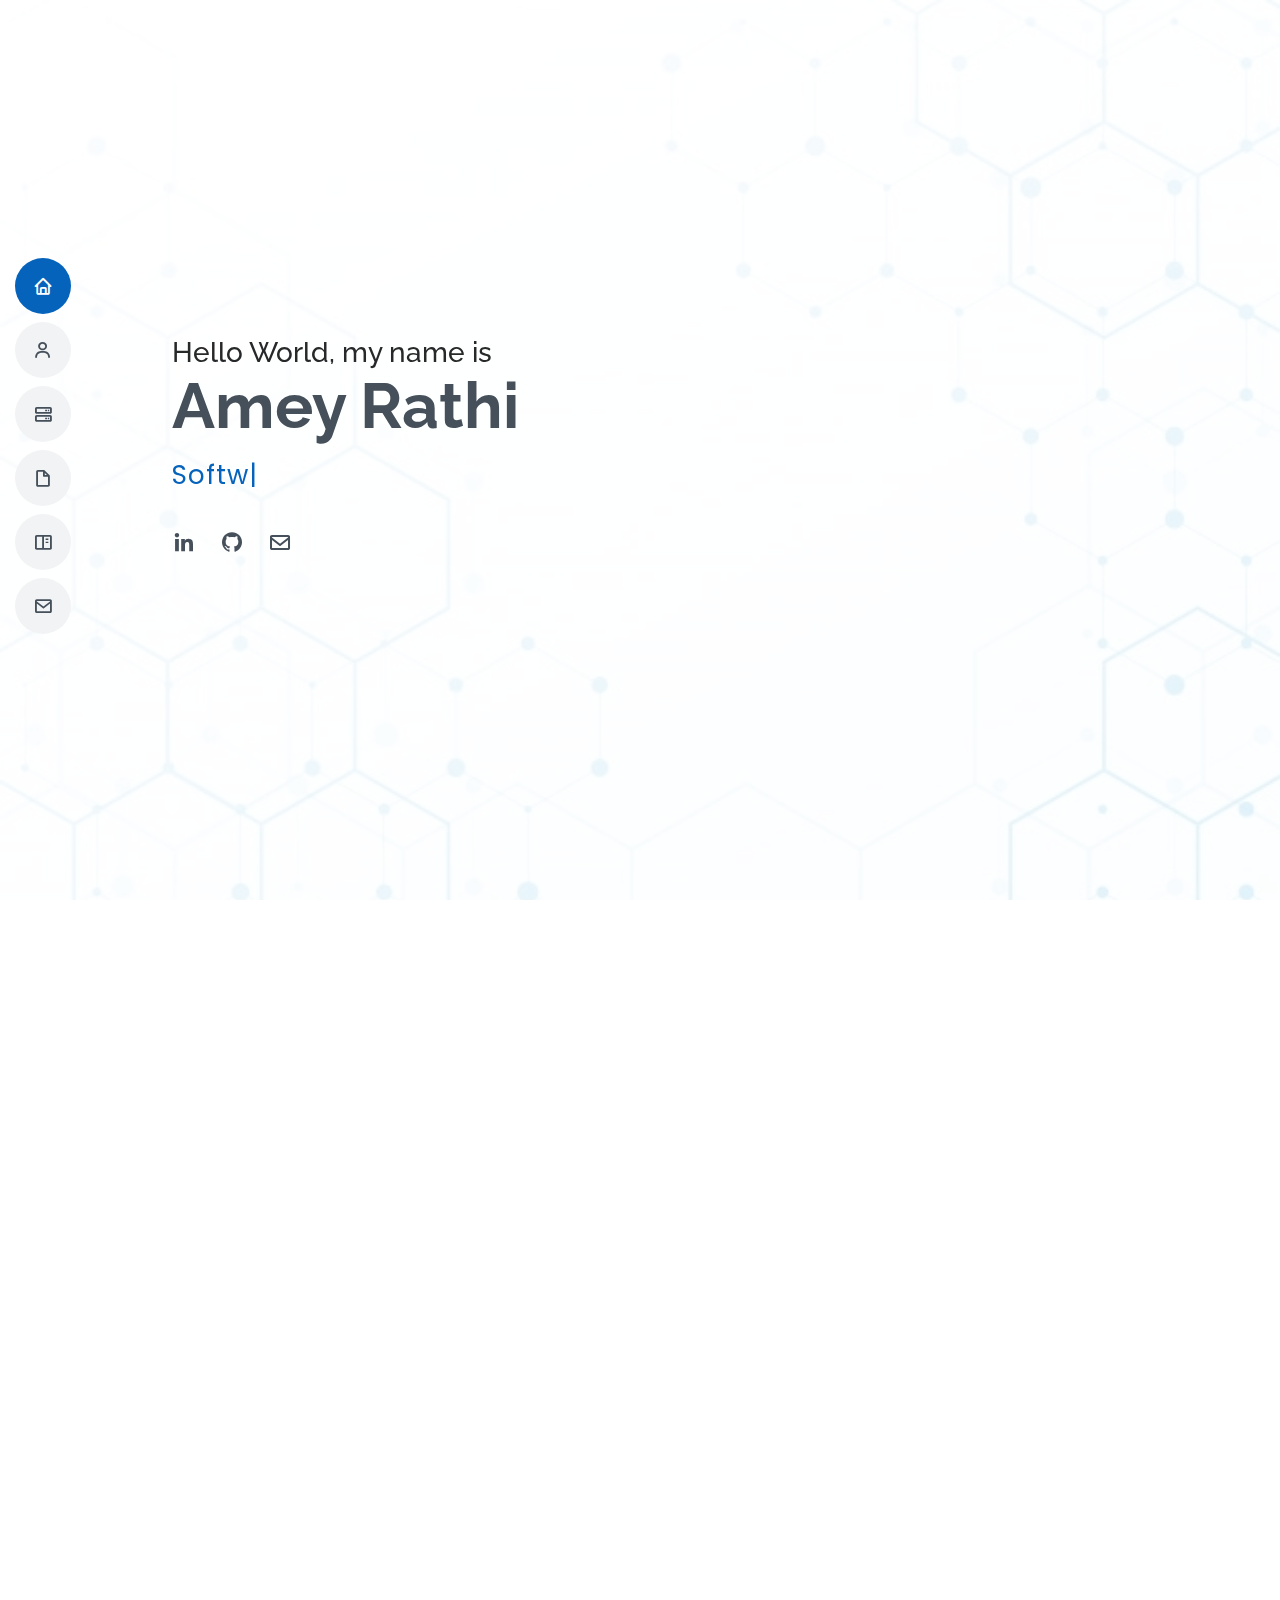
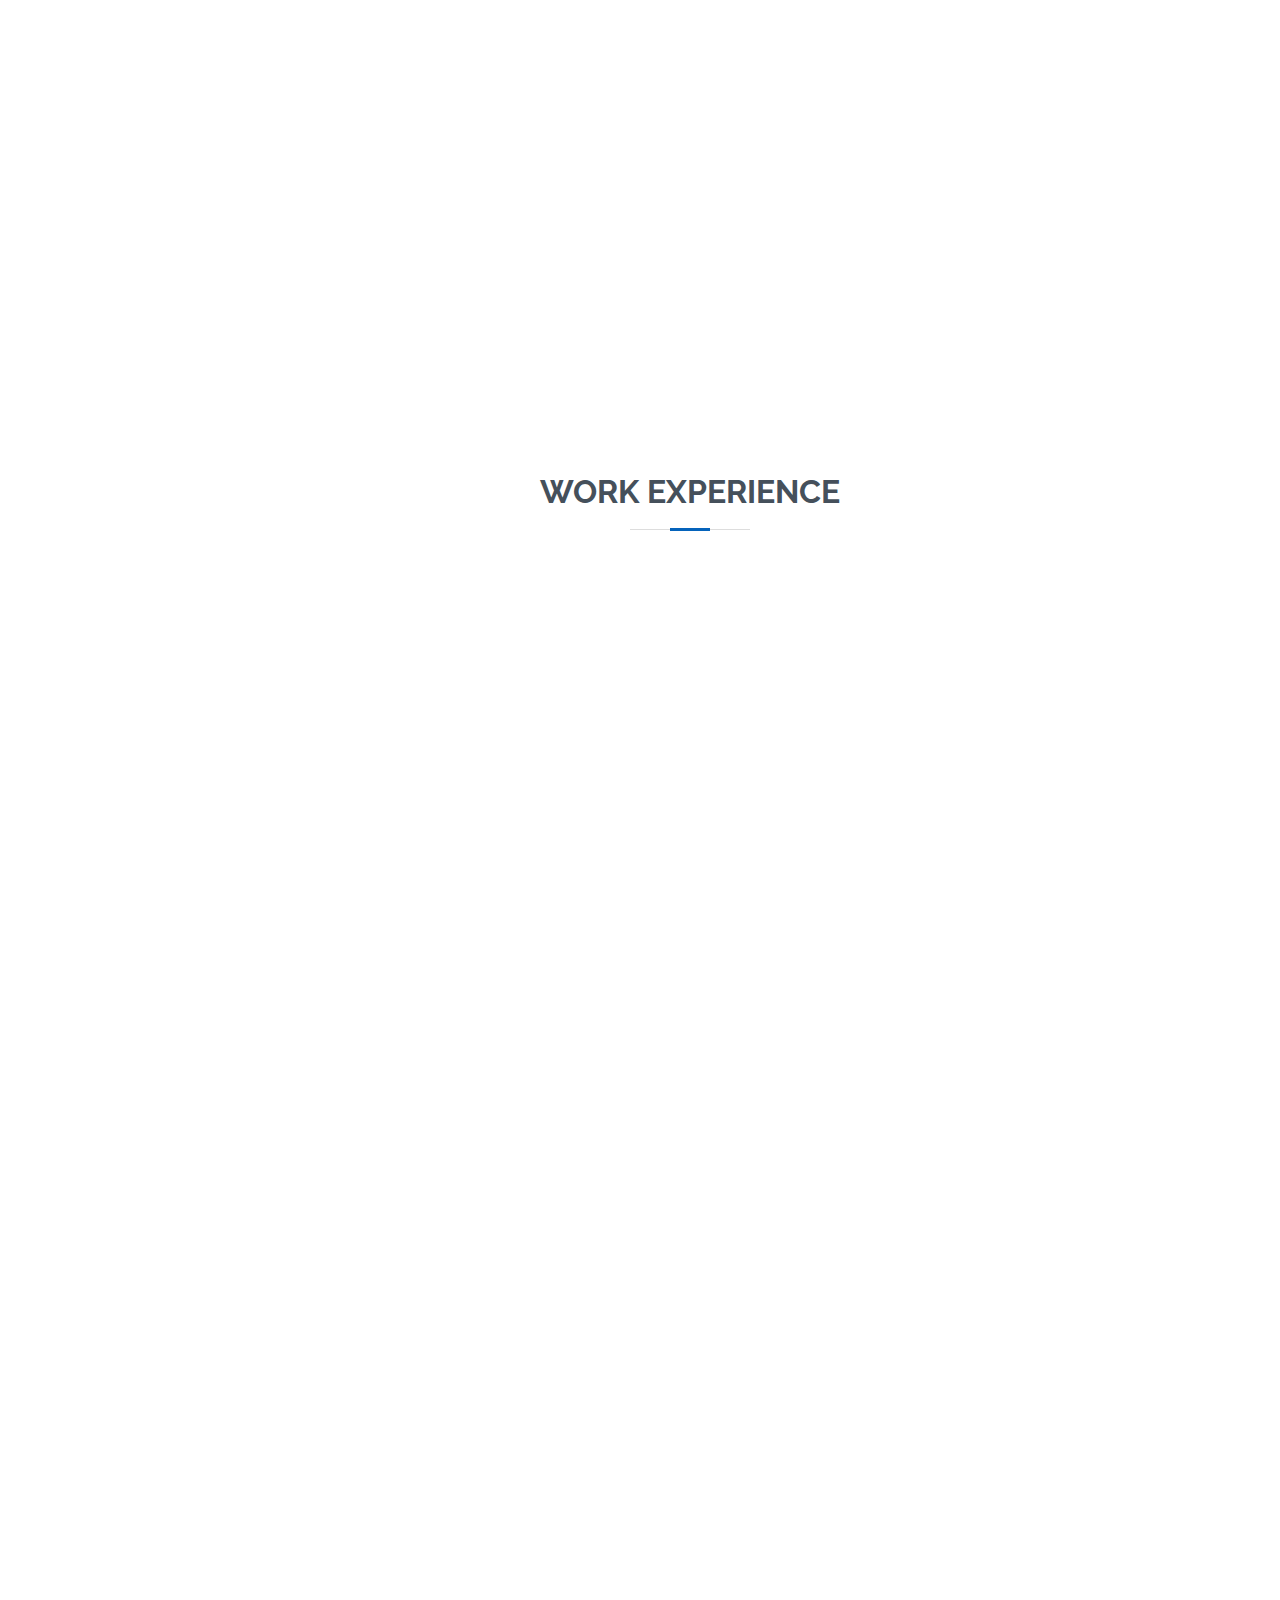
==== commit d606a089: "changes" ====
--- a/index.html
+++ b/index.html
@@ -10,7 +10,7 @@
   <meta content="" name="keywords">
 
   <!-- Favicons -->
-  <link href="assets/img/favicon.png" rel="icon">
+  <link href="assets/img/favicon.ico" rel="icon">
   <link href="assets/img/apple-touch-icon.png" rel="apple-touch-icon">
 
   <!-- Google Fonts -->
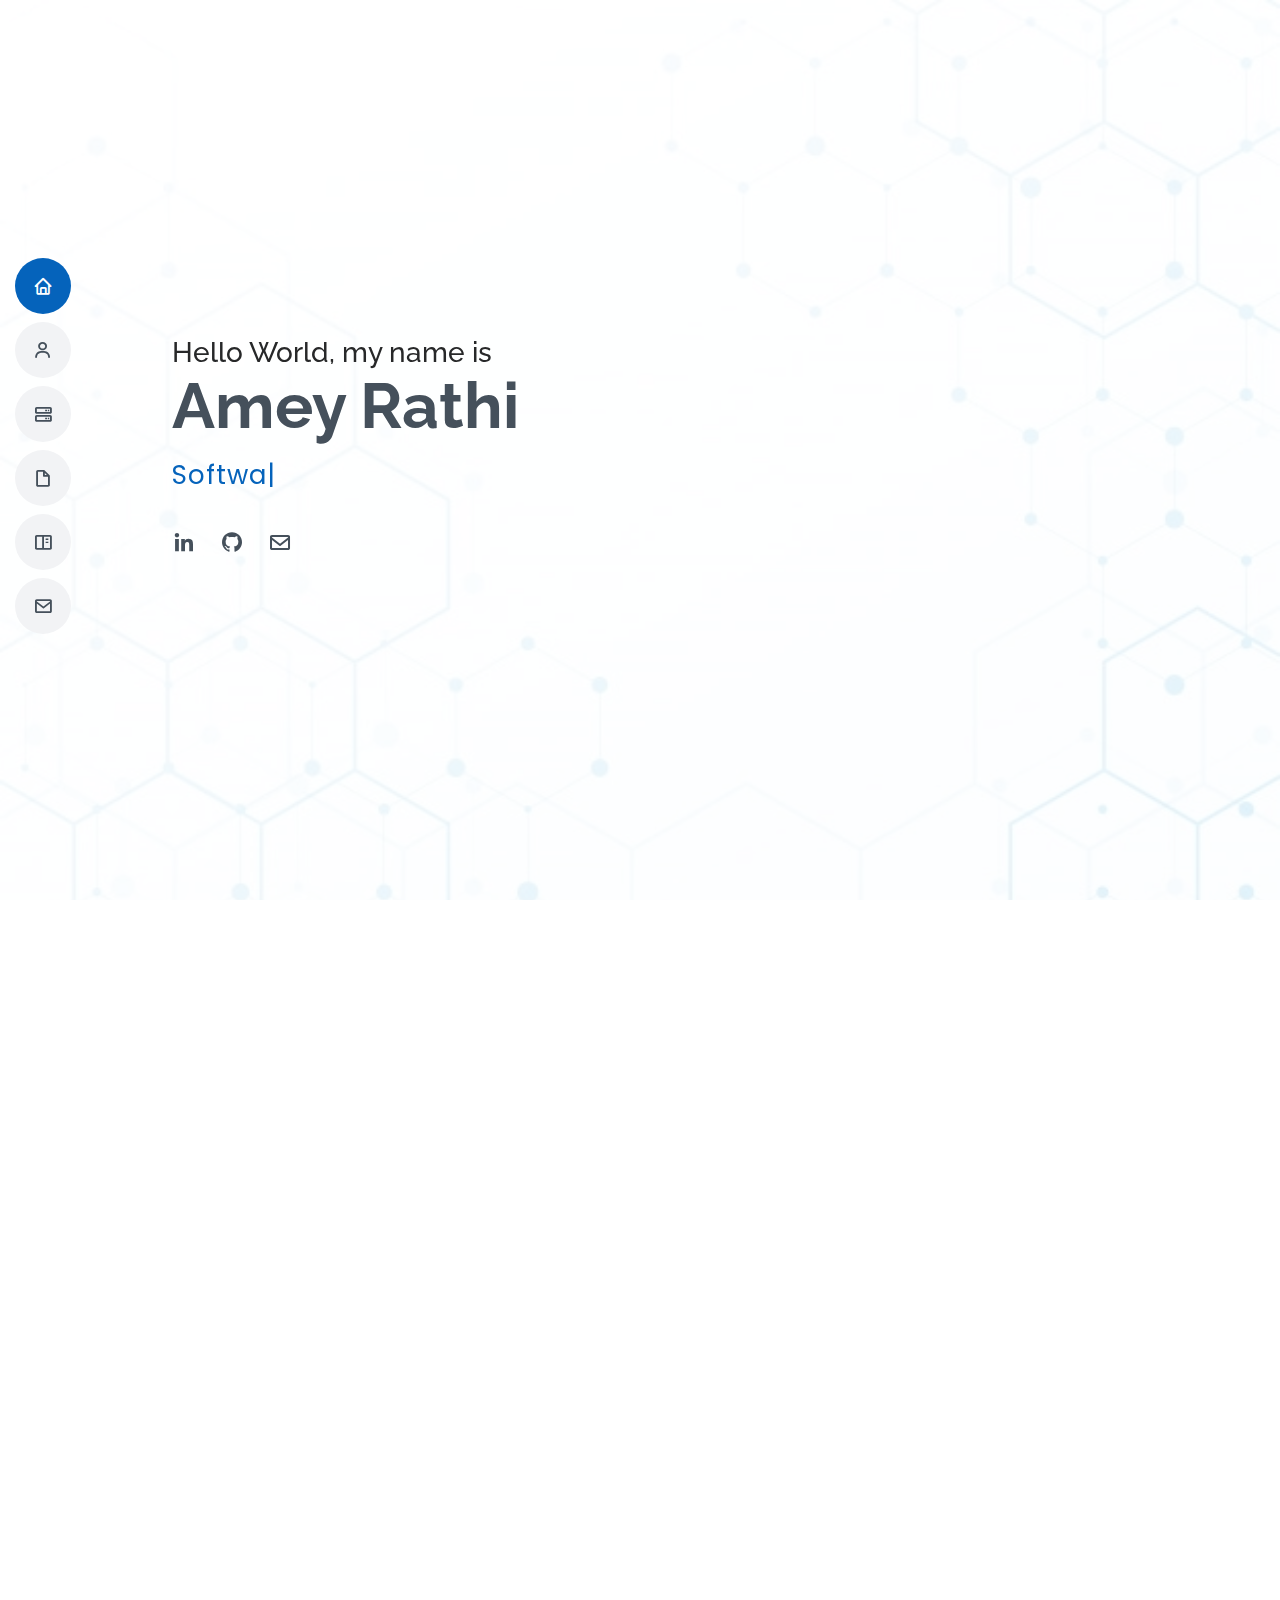
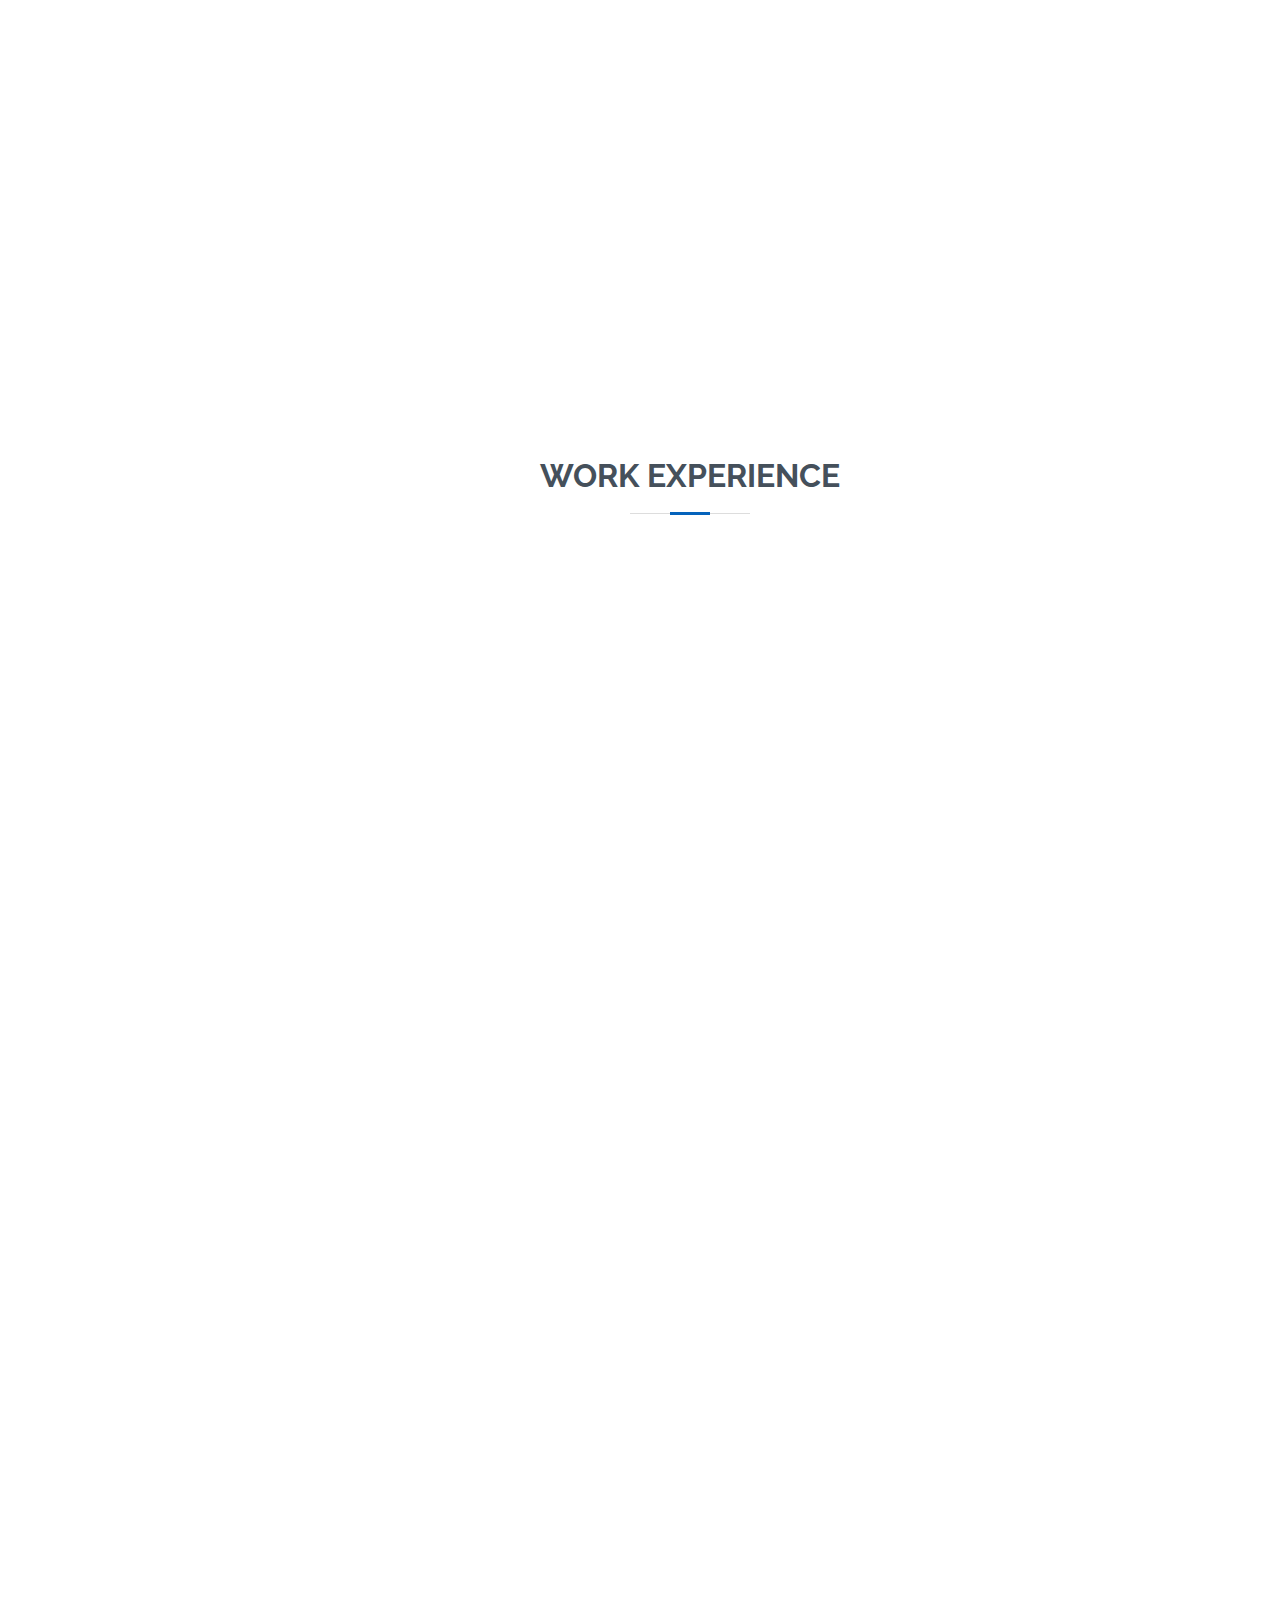
==== commit e40c8a66: "a" ====
--- a/index.html
+++ b/index.html
@@ -66,7 +66,7 @@
       <div class="social-links">
         <a href="http://www.linkedin.com/in/ameyrathi/" class="linkedin"><i class="bx bxl-linkedin"></i></a>
         <a href="http://github.com/ameyrathi" class="github"><i class="bx bxl-github"></i></a>
-        <a href="mailto:ameyrathi.2018@scis.smu.edu.sg" class="email"><i class="bx bx-envelope"></i></a>
+        <a href="mailto:ameyrathi@gmail.com" class="email"><i class="bx bx-envelope"></i></a>
       </div>
     </div>
   </section><!-- End Hero -->
@@ -79,7 +79,6 @@
 
         <div class="section-title">
           <h2>About Me</h2>
-          <!-- <p>Magnam dolores commodi suscipit. Necessitatibus eius consequatur ex aliquid fuga eum quidem. Sit sint consectetur velit. Quisquam quos quisquam cupiditate. Et nemo qui impedit suscipit alias ea. Quia fugiat sit in iste officiis commodi quidem hic quas.</p> -->
         </div>
 
 
@@ -88,31 +87,13 @@
             <img src="assets/img/profile-img.jpg" class="img-fluid shadow-sm" alt="">
           </div>
           <div class="col-lg-8 pt-4 pt-lg-0 content">
-            <!-- <h3>UI/UX Designer &amp; Web Developer.</h3> -->
+            <p> Welcome to my profile! Here you will learn more about me 😄  </p>
             <p>
-              My name is <b>Amey Rathi</b> and I am a final year Information Systems student from Singapore Management University, specialising in <b>Artificial Intelligence</b> with a second major in <b>Economics</b>. 
+              My name is <b>Amey Rathi</b> and I am a Software Engineer working currently at Pencil Spaces. 
             </p>
-            <!-- <div class="row">
-              <div class="col-lg-6">
-                <ul>
-                  <li><i class="bi bi-chevron-right"></i> <strong>Birthday:</strong> <span>1 May 1995</span></li>
-                  <li><i class="bi bi-chevron-right"></i> <strong>Website:</strong> <span>www.example.com</span></li>
-                  <li><i class="bi bi-chevron-right"></i> <strong>Phone:</strong> <span>+123 456 7890</span></li>
-                  <li><i class="bi bi-chevron-right"></i> <strong>City:</strong> <span>New York, USA</span></li>
-                </ul>
-              </div>
-              <div class="col-lg-6">
-                <ul>
-                  <li><i class="bi bi-chevron-right"></i> <strong>Age:</strong> <span>30</span></li>
-                  <li><i class="bi bi-chevron-right"></i> <strong>Degree:</strong> <span>Master</span></li>
-                  <li><i class="bi bi-chevron-right"></i> <strong>PhEmailone:</strong> <span>email@example.com</span></li>
-                  <li><i class="bi bi-chevron-right"></i> <strong>Freelance:</strong> <span>Available</span></li>
-                </ul>
-              </div>
-            </div> -->
             <p>
+              I have done my Bachelors of Science in Information Systems from SMU with a Second Major in Economics. 
               I enjoy the work I do and take keen interest in collaborating with people to tackle problems by coming up with solutions that leverages technology. 
-              I love reading about how technology is shaping our enviornment and learn from my peers who are in the same space.
             </p>
             <p>
               I have a keen interest in learning more everyday, specifically in the field of Software Engineering and Machine Learning. 
@@ -242,12 +223,20 @@
         </div>
         <div class="col-lg-9 px-5 align-items-center justify-content-center">
           <span class="work-experience-title">
-            <h4><b> Software Engineer (Machine Learning) Intern, Pencil</b></h4>
+            <h4><b> Software Engineer, Pencil Spaces</b></h4>
             <span class="work-experience-date">October 2021 - December 2021</span><br/>
           <p>
-            <b class="bi bi-chevron-right"></b> <a class="link-primary" href="https://pencilapp.com/">Pencil</a> is an education technology start up from Silicon Valley with a mission to provide personalised education. <br/>
-            <b class="bi bi-chevron-right"></b>Developed low latency computer vision algorithms using <b>TensorflowJS</b> to create interactive real time communication features <br/>
-            <b class="bi bi-chevron-right"></b>Developed an algorithm which transformers content on a paper to a digital whiteboard through web assembly <br/>
+            <b class="bi bi-chevron-right"></b> <a class="link-primary" href="https://www.pencilspaces.com/">
+              Pencil Spaces</a>, a Silicon Valley-based EdTech company, is a SaaS-based full-stack virtual education platform with over 100,000 users, known for its real-time collaboration features and advanced whiteboarding capabilities <br/>
+            <b class="bi bi-chevron-right"></b>
+            Implemented infrastructure changes including adding worker threads, optimizing Redis for real-time operations, and integrating GCP tools such as Pub/Sub, BigQuery, and Cloud Functions into workflows. Resulted in a 28% reduction in server load, a 99% reduction in Redis memory usage, and a 75% decrease in the number of incidents.
+            <br/>
+            <b class="bi bi-chevron-right"></b>
+            Collaborated with customers to gather requirements, designed, and developed a real-time presence and analytics platform. This solution provides immense value to customers, contributing to the acquisition of major clients. Resolved critical bugs, conducted code reviews, fulfilled on-call duties, drive important architectural decisions for system scalability in response to user growth while seamlessly collaborating across remote cross-functional teams
+            <br/>
+            <b class="bi bi-chevron-right"></b>
+            Developed low latency computer vision algorithms using <b>TensorflowJS</b> to create interactive real time communication features
+            <br/>
           </p>
         </div>
       </div>
@@ -268,7 +257,7 @@
             <b class="bi bi-chevron-right"></b> Reduced inference speed of model by x3 with minimal impact on performance through knowledge distillation and pruning <br/>
             <b class="bi bi-chevron-right"></b> Implemented a double head transformers model, reducing model perplexity and hallucination tendencies<br/>
             <b class="bi bi-chevron-right"></b> Developed a cognitive image recognition solution for an EdTech company to streamline data entry operations by
-            automatically capturing relevant information from documents, significantly reducing man-hours spent in labelling data. The accuracy of the multi-stage image classifier was 93%.<br/>
+            automatically capturing relevant information from documents, significantly reducing man-hours spent in labelling data. The accuracy of the multi-stage image classifier was 96%.<br/>
             <br/>
           </p>
         </div>
@@ -683,10 +672,10 @@
           <div class="col-lg-5">
             <div class="info">
               <div class="email">
-                <a href="mailto:ameyrathi.2018@scis.smu.edu.sg">
+                <a href="mailto:ameyrathi@gmail.com">
                 <i class="bi bi-envelope"></i>
                 <h4>Email</h4>
-                <p>ameyrathi.2018@scis.smu.edu.sg</p>
+                <p>ameyrathi@gmail.com</p>
                 </a>
               </div>
             </div>
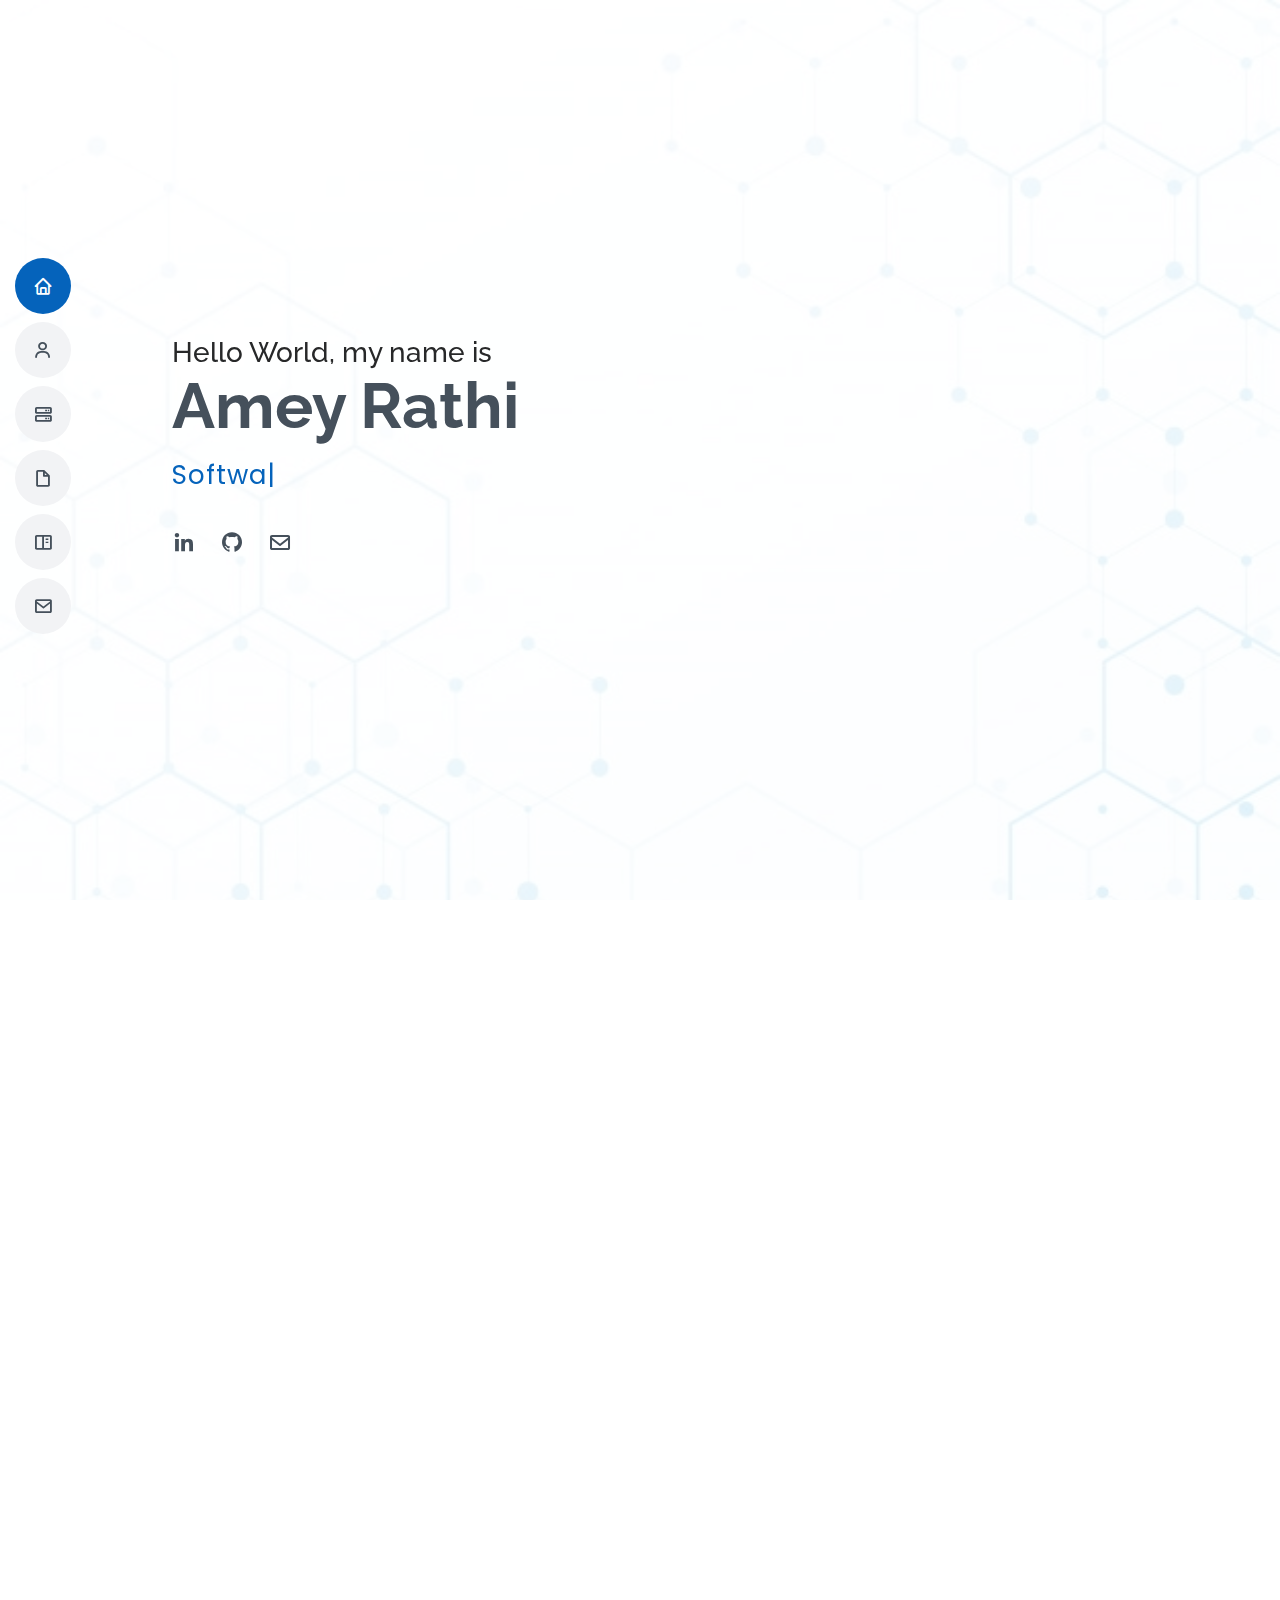
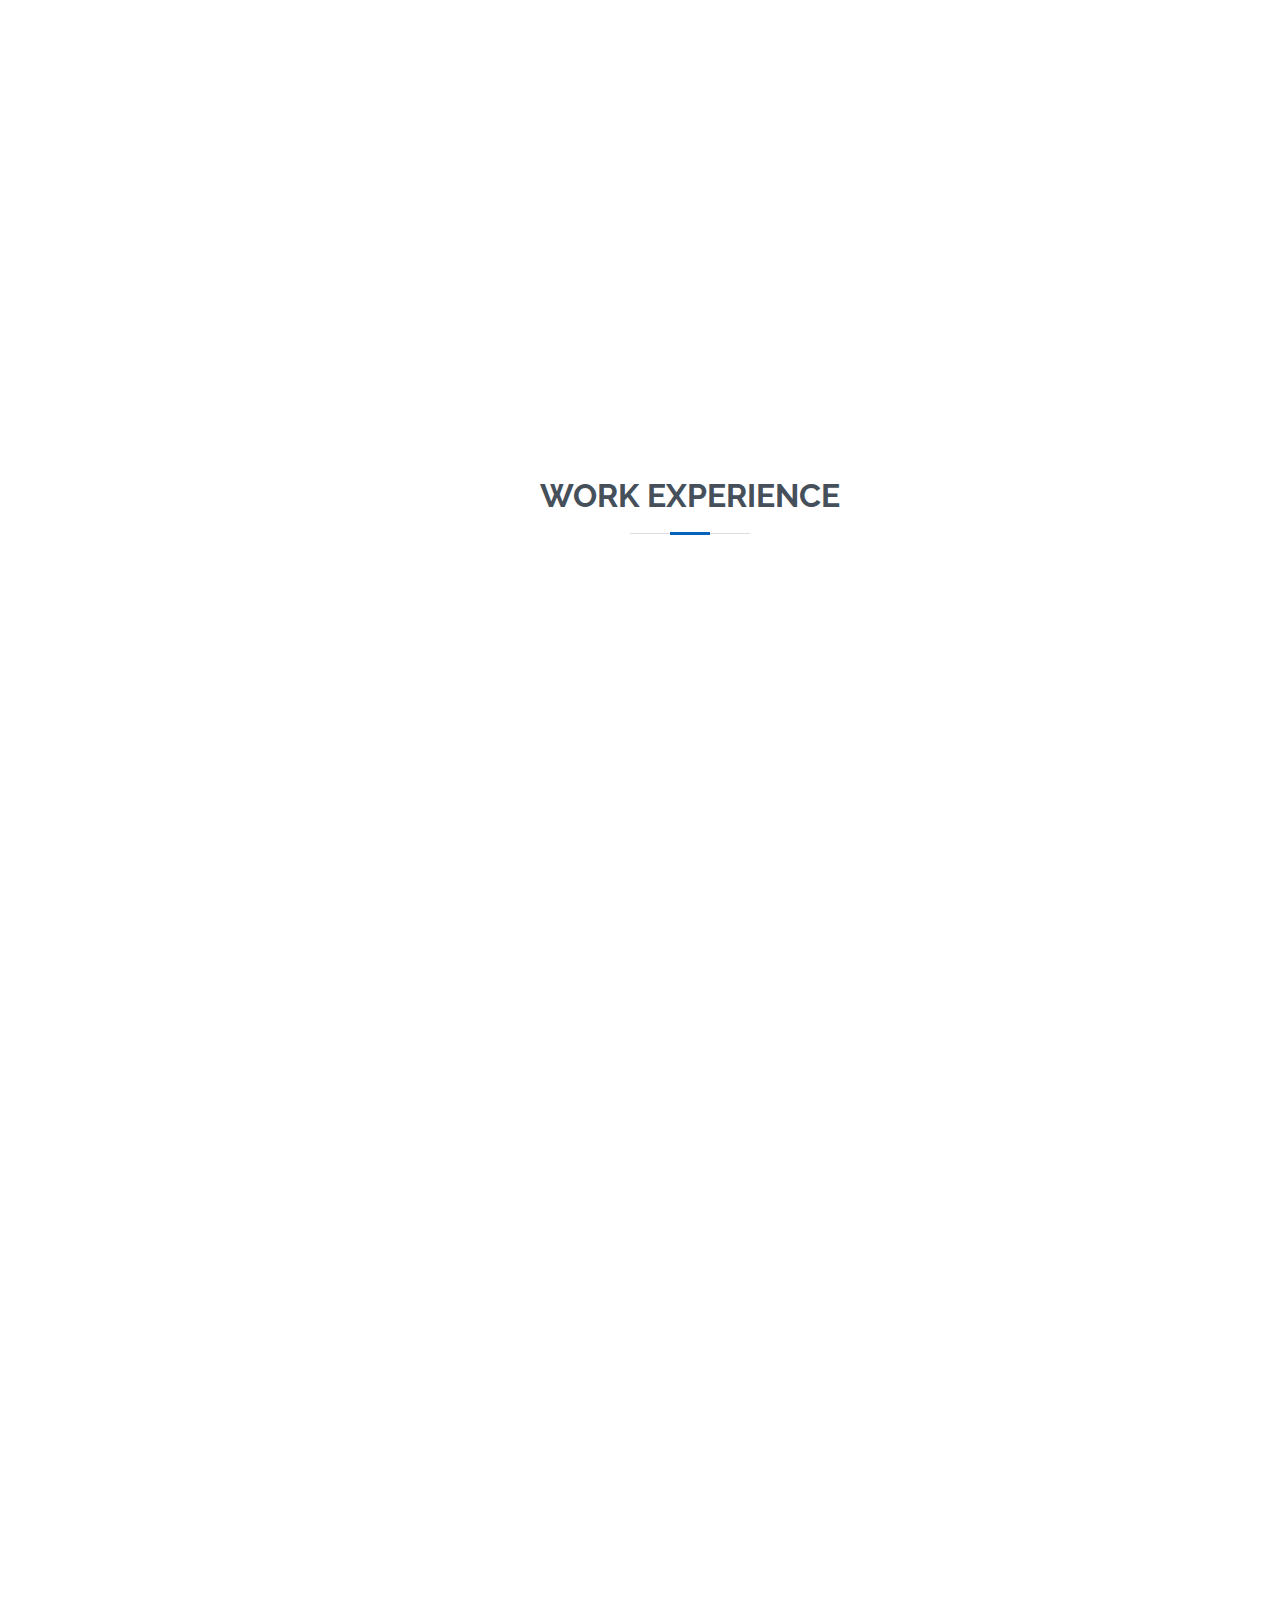
==== commit 75eb4a39: "a" ====
--- a/index.html
+++ b/index.html
@@ -83,8 +83,8 @@
 
 
         <div class="row">
-          <div class="col-lg-4">
-            <img src="assets/img/profile-img.jpg" class="img-fluid shadow-sm" alt="">
+          <div class="d-flex align-items-center col-lg-4">
+            <img src="assets/img/profile-img.JPG" class="img-fluid shadow-sm" alt="">
           </div>
           <div class="col-lg-8 pt-4 pt-lg-0 content">
             <p> Welcome to my profile! Here you will learn more about me 😄  </p>
@@ -218,7 +218,7 @@
       </div>
       <!-- Pencil Internship -->
       <div class="row" data-aos="fade-up">
-        <div class="col-lg-3  align-items-center justify-content-center">
+        <div class="col-lg-3 d-flex align-items-center justify-content-center">
           <a href="https://pencilapp.com/"><img src="assets/img/pencil-logo.png" height="auto" width="100%"></a>
         </div>
         <div class="col-lg-9 px-5 align-items-center justify-content-center">
@@ -243,8 +243,8 @@
       
       <!-- Research Room Internship -->
       <div class="row top-buffer" data-aos="fade-up">
-        <div class="col-lg-3 pt-5 align-items-center justify-content-center">
-          <a href="https://pencilapp.com/"><img src="assets/img/rr.png" height="auto" width="100%"></a>
+        <div class="col-lg-3 pt-5 d-flex align-items-center justify-content-center">
+          <img src="assets/img/rr.png" height="auto" width="100%">
         </div>
         <div class="col-lg-9 px-5 align-items-center justify-content-center">
           <span class="work-experience-title">
@@ -265,8 +265,8 @@
       
       <!-- DBS Bank Internship -->
       <div class="row top-buffer" data-aos="fade-up">
-        <div class="col-lg-3 align-items-center justify-content-center">
-          <a href="https://pencilapp.com/"><img src="assets/img/dbs-logo.png" height="auto" width="100%"></a>
+        <div class="col-lg-3 d-flex align-items-center justify-content-center">
+          <img src="assets/img/dbs-logo.png" height="auto" width="100%">
         </div>
         <div class="col-lg-9 px-5">
           <span class="work-experience-title">
@@ -284,8 +284,8 @@
 
       <!-- FCA Internship -->
       <div class="row top-buffer" data-aos="fade-up">
-        <div class="col-lg-3 align-items-center justify-content-center">
-          <a href="https://pencilapp.com/"><img src="assets/img/fca-logo.png" height="auto" width="100%"></a>
+        <div class="col-lg-3 d-flex align-items-center justify-content-center">
+          <img src="assets/img/fca-logo.png" height="auto" width="100%">
         </div>
         <div class="col-lg-9 px-5">
           <span class="work-experience-title">
